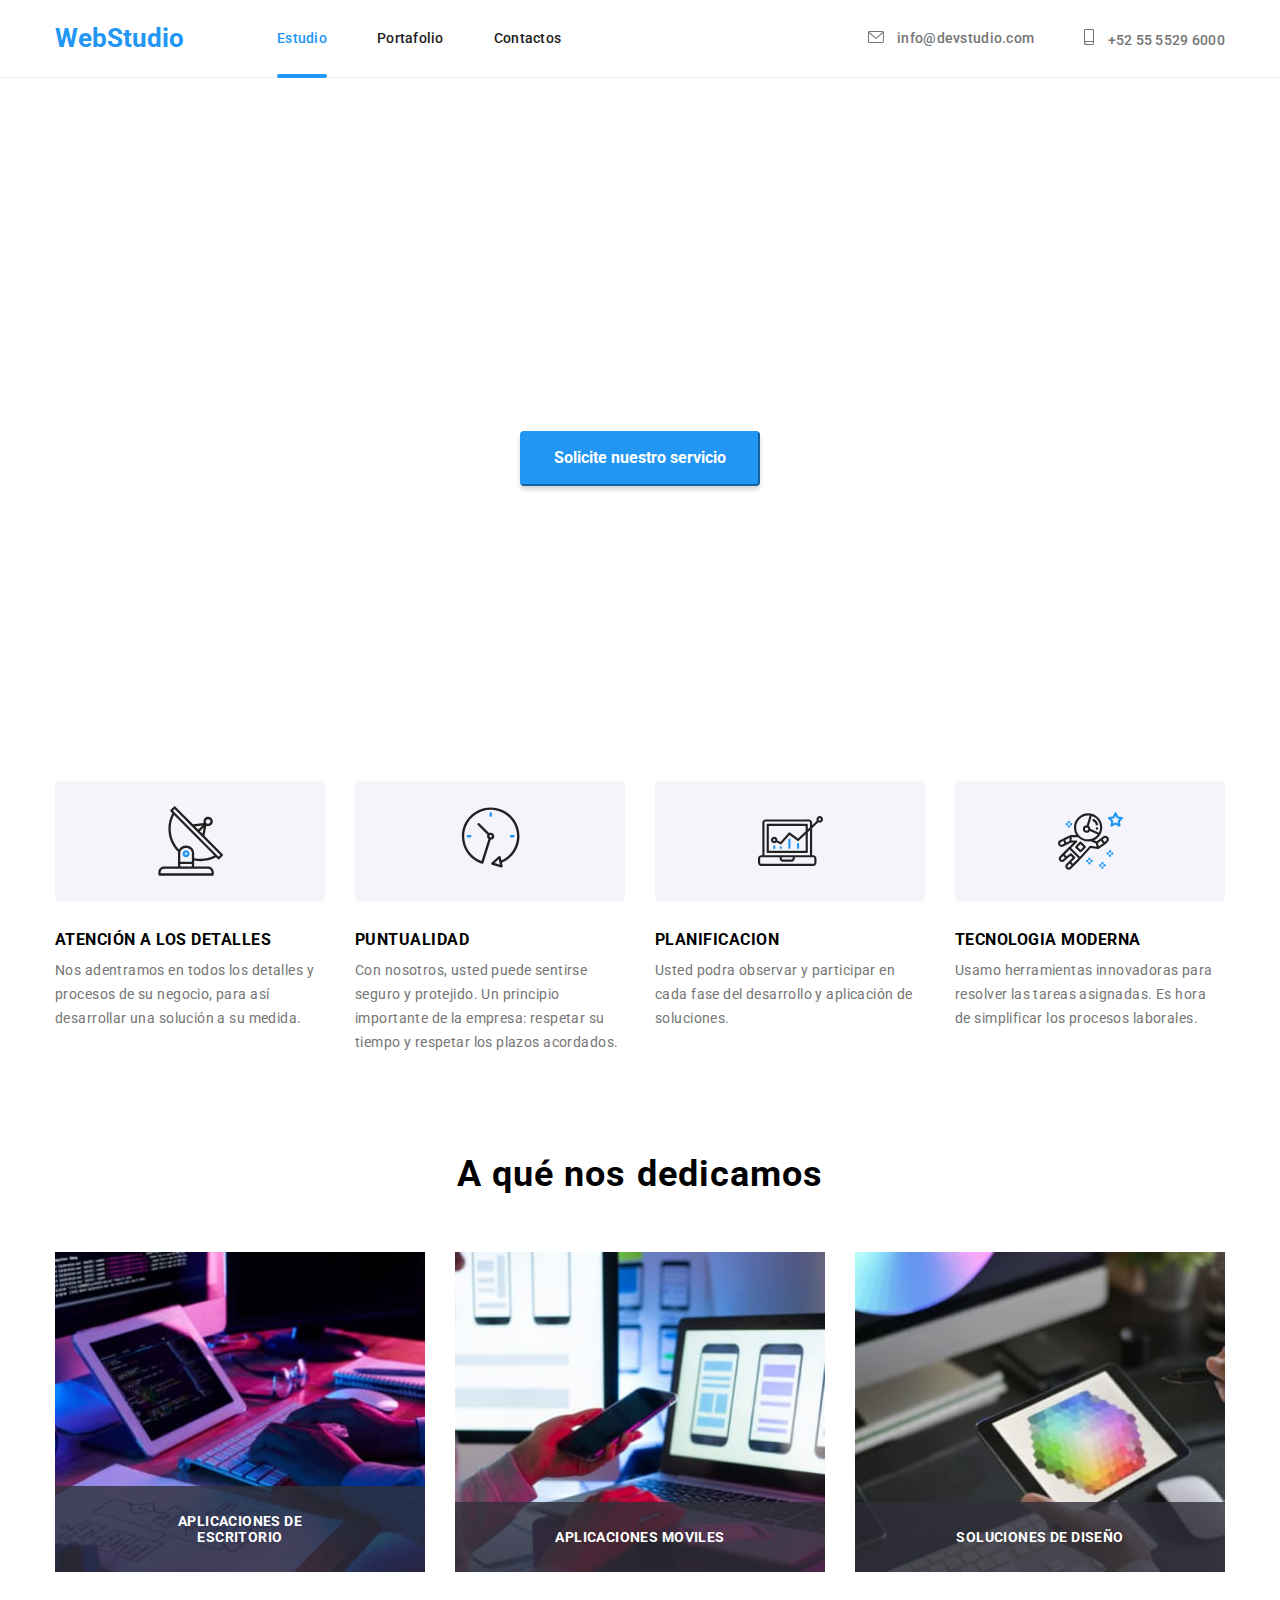
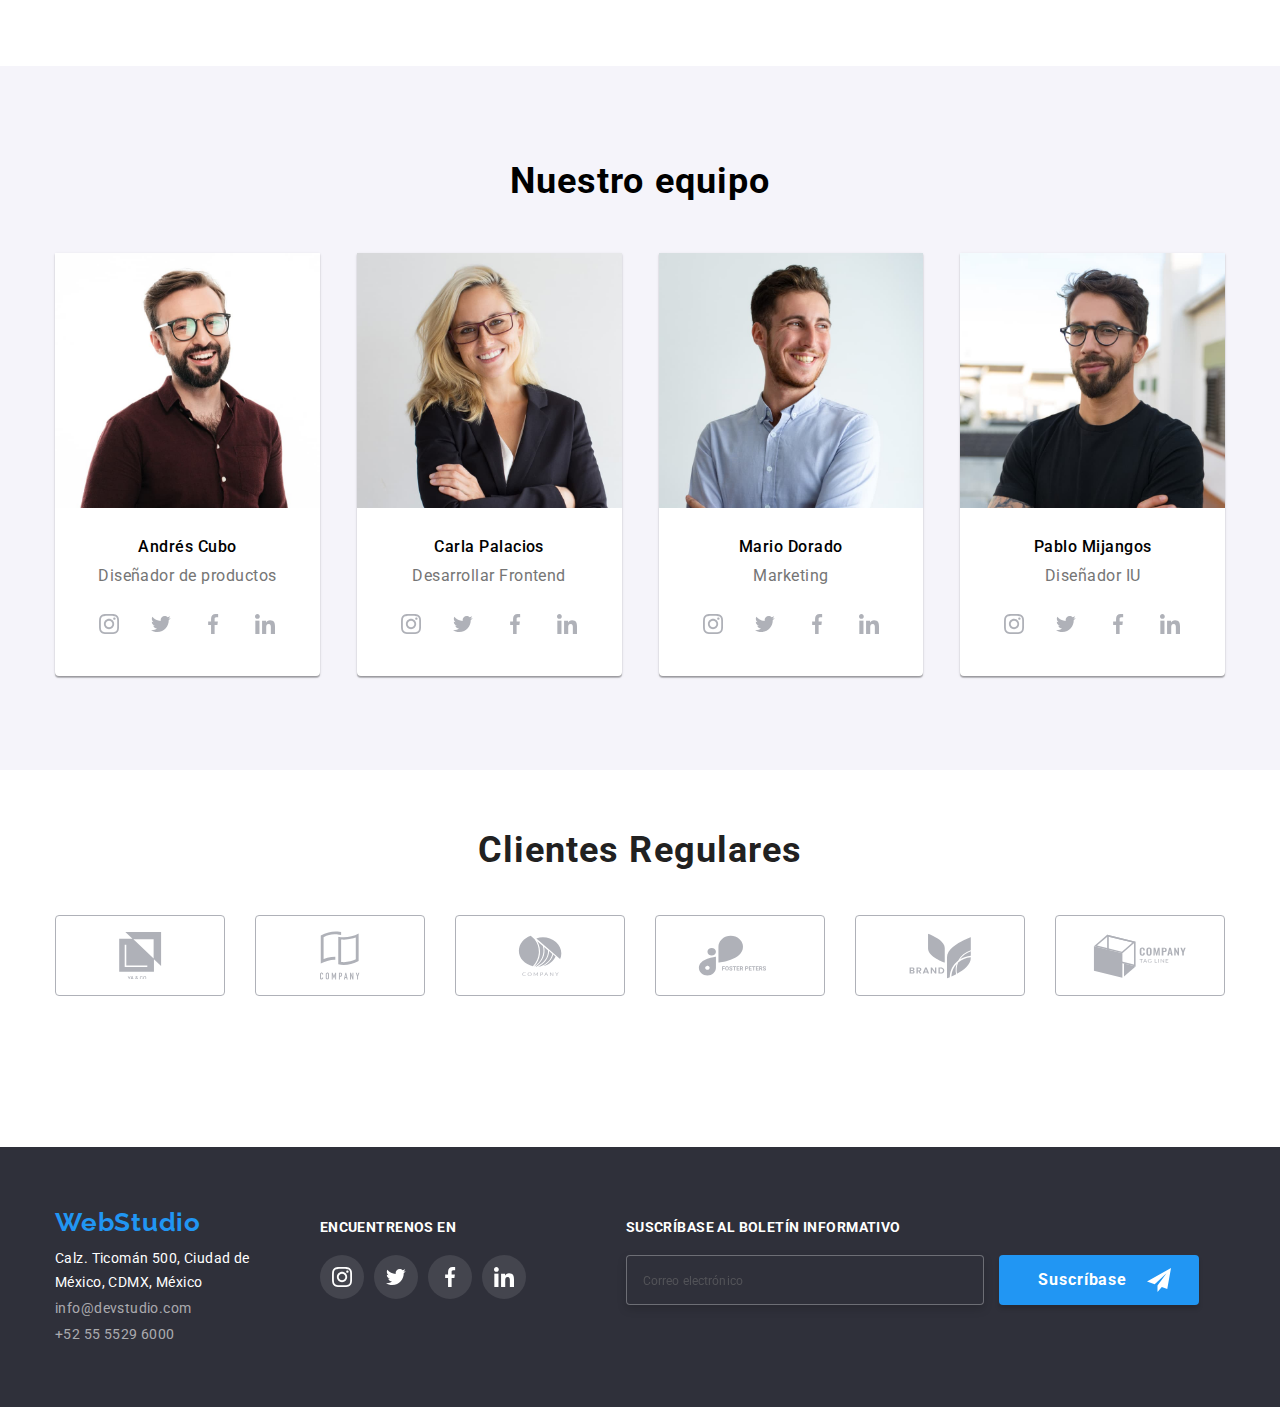
==== index.html @ 359cb908 "Responsive header" ====
<!DOCTYPE html>
<html lang="en">
  <head>
    <meta charset="UTF-8" />
    <meta http-equiv="X-UA-Compatible" content="IE=edge" />
    <meta name="viewport" content="width=device-width, initial-scale=1.0" />
    <link
      rel="stylesheet"
      href="https://cdnjs.cloudflare.com/ajax/libs/modern-normalize/1.0.0/modern-normalize.min.css"
    />
    <link rel="stylesheet" href="./css/main.min.css" />
    <link rel="preconnect" href="https://fonts.googleapis.com" />
    <link rel="preconnect" href="https://fonts.gstatic.com" crossorigin />
    <link
      href="https://fonts.googleapis.com/css2?family=Raleway:wght@700&family=Roboto:wght@400;500;700;900&display=swap"
      rel="stylesheet"
    />
    <title>Web Studio Project</title>
  </head>
  <body>
    <header class="header">
      <div class="container container__header">
        <div class="logoyburger">
          <a href="./index.html" class="header__logo link">WebStudio</a>
          <div class="burger" data-menu-open="">
            <svg class="burger-icon" width="24" height="16">
              <use href="./images/icons.svg#icon-menu"></use>
            </svg>
          </div>
        </div>

        <nav class="main-nav">
          <a href="./index.html" class="header__logo2 link">WebStudio</a>
          <ul class="list main-nav__list">
            <li class="main-nav__item">
              <a
                href="./index.html"
                class="main-nav__link main-nav__link--selected"
                >Estudio</a
              >
            </li>
            <li class="main-nav__item">
              <a href="./portafolio.html" class="main-nav__link link"
                >Portafolio</a
              >
            </li>
            <li class="main-nav__item">
              <a href="#contactos" class="main-nav__link link">Contactos</a>
            </li>
          </ul>
        </nav>

        <ul class="list main-nav__list2">
          <li class="main-nav__item2">
            <a href="mailto:info@devstudio.com" class="main-nav__mail link">
              <svg class="main-nav__icon" width="16" height="12">
                <use
                  href="./images/icons.svg#icon-sobre"
                  width="16"
                  height="12"
                ></use>
              </svg>
              info@devstudio.com
            </a>
          </li>
          <li class="list-nav2-item">
            <a href="tel:+525555296000" class="main-nav__tel link">
              <svg class="main-nav__icon" width="10px" height="16px">
                <use href="./images/icons.svg#icon-phone"></use>
              </svg>
              +52 55 5529 6000</a
            >
          </li>
        </ul>
      </div>
    </header>

    <div class="mobile-menu" data-menu="">
      <button class="mobile-menu__close" type="button" data-menu-close="">
        <svg class="mobile-menu__icon" width="19" height="19">
          <use href="./images/icons.svg#icon-closer"></use>
        </svg>
      </button>
      <div class="mobile-menu__container">
        <ul class="mobile-menu__navigation list">
          <li class="mobile-menu__item">
            <a href="" class="mobile-menu__link current">Estudio</a>
          </li>
          <li class="mobile-menu__item">
            <a href="" class="mobile-menu__link">Portafolio</a>
          </li>
          <li class="mobile-menu__item">
            <a href="" class="mobile-menu__link">Contactos</a>
          </li>
        </ul>
        <div class="mobile-menu__wrapper">
          <ul class="mobile-menu__contacts list">
            <li class="mobile-menu__item">
              <a
                href="tel:+380961111111"
                class="mobile-menu__link mobile-menu__link--tel"
                >+38 096 111 11 11</a
              >
            </li>
            <li class="mobile-menu__item">
              <a
                href="mailto:info@devstudio.com"
                class="mobile-menu__link mobile-menu__link--mail"
                >info@devstudio.com</a
              >
            </li>
          </ul>
          <ul class="mobile-menu__social list">
            <li class="mobile-menu__item--social">
              <a class="mobile-menu__link mobile-menu__link--social link"
                >Instagram</a
              >
            </li>
            <li class="mobile-menu__item--social">
              <a class="mobile-menu__link mobile-menu__link--social link"
                >Twitter</a
              >
            </li>
            <li class="mobile-menu__item--social">
              <a class="mobile-menu__link mobile-menu__link--social link"
                >Facebook</a
              >
            </li>
            <li class="mobile-menu__item--social">
              <a class="mobile-menu__link mobile-menu__link--social link"
                >LinkedIn</a
              >
            </li>
          </ul>
        </div>
      </div>
    </div>

    <main>
      <section class="banner section">
        <div class="container">
          <h1 class="banner__tittle">SOLUCIONES EFICACES PARA SU NEGOCIO</h1>
          <button type="button" class="banner__btn" data-modal-open>
            Solicite nuestro servicio
          </button>
        </div>
      </section>

      <section class="section--texts section">
        <div class="container">
          <ul class="list list-texts">
            <li class="section--texts--list--item">
              <div class="boxes-icons-1">
                <svg class="antena" width="65" height="70">
                  <use href="./images/icons.svg#icon-antena"></use>
                </svg>
              </div>
              <h3 class="section--texts--tittles">ATENCIÓN A LOS DETALLES</h3>
              <p class="section--texts--text">
                Nos adentramos en todos los detalles y procesos de su negocio,
                para así desarrollar una solución a su medida.
              </p>
            </li>

            <li class="section--texts--list--item">
              <div class="boxes-icons-1">
                <svg class="antena" width="65" height="70">
                  <use href="./images/icons.svg#icon-reloj-1"></use>
                </svg>
              </div>
              <h3 class="section--texts--tittles">PUNTUALIDAD</h3>
              <p class="section--texts--text">
                Con nosotros, usted puede sentirse seguro y protejido. Un
                principio importante de la empresa: respetar su tiempo y
                respetar los plazos acordados.
              </p>
            </li>

            <li class="section--texts--list--item">
              <div class="boxes-icons-1">
                <svg class="antena" width="65" height="70">
                  <use href="./images/icons.svg#icon-diagrama"></use>
                </svg>
              </div>
              <h3 class="section--texts--tittles">PLANIFICACION</h3>
              <p class="section--texts--text">
                Usted podra observar y participar en cada fase del desarrollo y
                aplicación de soluciones.
              </p>
            </li>

            <li class="section--texts--list--item">
              <div class="boxes-icons-1">
                <svg class="antena" width="65" height="70">
                  <use href="./images/icons.svg#icon-astronauta"></use>
                </svg>
              </div>
              <h3 class="section--texts--tittles">TECNOLOGIA MODERNA</h3>
              <p class="section--texts--text">
                Usamo herramientas innovadoras para resolver las tareas
                asignadas. Es hora de simplificar los procesos laborales.
              </p>
            </li>
          </ul>
        </div>
      </section>

      <section class="service--section section">
        <div class="container">
          <h2 class="service--section--tittle">A qué nos dedicamos</h2>
          <ul class="service-list list">
            <li class="list-service-section">
              <div class="boxes-images-1">
                <img
                  src="./images/image_1.jpg"
                  alt="apliciones-escritorio"
                  width="370px"
                  height="294px"
                />
                <h3 class="images-text">APLICACIONES DE ESCRITORIO</h3>
              </div>
            </li>

            <li class="list-service-section">
              <div class="boxes-images-2">
                <img
                  src="./images/image_2.jpg"
                  alt="aplicaciones-moviles"
                  width="370px"
                  height="294px"
                />
                <h3 class="images-text">APLICACIONES MOVILES</h3>
              </div>
            </li>

            <li class="list-service-section">
              <div class="boxes-images-3">
                <img src="./images/image_3.jpg" alt="soluciones-diseño" />
                <div class="boxes-images-text">
                  <h3 class="images-text">SOLUCIONES DE DISEÑO</h3>
                </div>
              </div>
            </li>
          </ul>
        </div>
      </section>

      <section id="contactos" class="section--team section">
        <div class="container">
          <h2 class="section--team--tittle">Nuestro equipo</h2>
          <ul class="list list-team">
            <li class="list-section-team">
              <img
                src="images/team_1.jpg"
                alt="Andres Cubo - Diseñador de productos"
                width="270"
                height="260"
              />
              <div class="information-team">
                <h3 class="section--team--name--person">Andrés Cubo</h3>
                <p class="section--team--profession">Diseñador de productos</p>
                <ul class="social-media">
                  <li class="social-media-list list">
                    <a href="" class="link ellipse">
                      <svg width="20" height="20" class="icon-ellipse">
                        <use href="./images/icons.svg#icon-instagram"></use>
                      </svg>
                    </a>
                  </li>
                  <li class="social-media-list list">
                    <a href="" class="link ellipse">
                      <svg width="20" height="20" class="icon-ellipse">
                        <use href="./images/icons.svg#icon-twitter"></use>
                      </svg>
                    </a>
                  </li>
                  <li class="social-media-list list">
                    <a href="" class="link ellipse">
                      <svg width="20" height="20" class="icon-ellipse">
                        <use href="./images/icons.svg#icon-facebook"></use>
                      </svg>
                    </a>
                  </li>
                  <li class="social-media-list list">
                    <a href="" class="link ellipse">
                      <svg width="20" height="20" class="icon-ellipse">
                        <use href="./images/icons.svg#icon-linkedin"></use>
                      </svg>
                    </a>
                  </li>
                </ul>
              </div>
            </li>

            <li class="list-section-team">
              <img
                src="images/team_2.jpg"
                alt="Carla Palacios - Desarrolladora Frontend"
                width="270"
                height="260"
              />
              <div class="information-team">
                <h3 class="section--team--name--person">Carla Palacios</h3>
                <p class="section--team--profession">Desarrollar Frontend</p>
                <ul class="social-media">
                  <li class="social-media-list list">
                    <a href="" class="link ellipse">
                      <svg width="20" height="20" class="icon-ellipse">
                        <use href="./images/icons.svg#icon-instagram"></use>
                      </svg>
                    </a>
                  </li>
                  <li class="social-media-list list">
                    <a href="" class="link ellipse">
                      <svg width="20" height="20" class="icon-ellipse">
                        <use href="./images/icons.svg#icon-twitter"></use>
                      </svg>
                    </a>
                  </li>
                  <li class="social-media-list list">
                    <a href="" class="link ellipse">
                      <svg width="20" height="20" class="icon-ellipse">
                        <use href="./images/icons.svg#icon-facebook"></use>
                      </svg>
                    </a>
                  </li>
                  <li class="social-media-list list">
                    <a href="" class="link ellipse">
                      <svg width="20" height="20" class="icon-ellipse">
                        <use href="./images/icons.svg#icon-linkedin"></use>
                      </svg>
                    </a>
                  </li>
                </ul>
              </div>
            </li>

            <li class="list-section-team">
              <img
                src="images/team_3.jpg"
                alt="Mario Dorado - Marketing"
                width="270"
                height="260"
              />
              <div class="information-team">
                <h3 class="section--team--name--person">Mario Dorado</h3>
                <p class="section--team--profession">Marketing</p>
                <ul class="social-media">
                  <li class="social-media-list list">
                    <a href="" class="link ellipse">
                      <svg width="20" height="20" class="icon-ellipse">
                        <use href="./images/icons.svg#icon-instagram"></use>
                      </svg>
                    </a>
                  </li>
                  <li class="social-media-list list">
                    <a href="" class="link ellipse">
                      <svg width="20" height="20" class="icon-ellipse">
                        <use href="./images/icons.svg#icon-twitter"></use>
                      </svg>
                    </a>
                  </li>
                  <li class="social-media-list list">
                    <a href="" class="link ellipse">
                      <svg width="20" height="20" class="icon-ellipse">
                        <use href="./images/icons.svg#icon-facebook"></use>
                      </svg>
                    </a>
                  </li>
                  <li class="social-media-list list">
                    <a href="" class="link ellipse">
                      <svg width="20" height="20" class="icon-ellipse">
                        <use href="./images/icons.svg#icon-linkedin"></use>
                      </svg>
                    </a>
                  </li>
                </ul>
              </div>
            </li>

            <li class="list-section-team">
              <img
                src="images/team_4.jpg"
                alt="Pablo Mijangos - Diseñador IU"
                width="270"
                height="260"
              />
              <div class="information-team">
                <h3 class="section--team--name--person">Pablo Mijangos</h3>
                <p class="section--team--profession">Diseñador IU</p>
                <ul class="social-media">
                  <li class="social-media-list list">
                    <a href="" class="link ellipse">
                      <svg width="20" height="20" class="icon-ellipse">
                        <use href="./images/icons.svg#icon-instagram"></use>
                      </svg>
                    </a>
                  </li>
                  <li class="social-media-list list">
                    <a href="" class="link ellipse">
                      <svg width="20" height="20" class="icon-ellipse">
                        <use href="./images/icons.svg#icon-twitter"></use>
                      </svg>
                    </a>
                  </li>
                  <li class="social-media-list list">
                    <a href="" class="link ellipse">
                      <svg width="20" height="20" class="icon-ellipse">
                        <use href="./images/icons.svg#icon-facebook"></use>
                      </svg>
                    </a>
                  </li>
                  <li class="social-media-list list">
                    <a href="" class="link ellipse">
                      <svg width="20" height="20" class="icon-ellipse">
                        <use href="./images/icons.svg#icon-linkedin"></use>
                      </svg>
                    </a>
                  </li>
                </ul>
              </div>
            </li>
          </ul>
        </div>
      </section>

      <section class="section-clientes section">
        <div class="container">
          <h2 class="section-clientes-tittle">Clientes Regulares</h2>
          <ul class="list-clientes list">
            <li class="list-clientes-item">
              <a href="" class="boxes-clients">
                <svg width="47" height="47" class="icon-clients">
                  <use href="./images/icons.svg#icon-yaco"></use>
                </svg>
              </a>
            </li>

            <li class="list-clientes-item">
              <a href="" class="boxes-clients">
                <svg width="40" height="52" class="icon-clients">
                  <use href="./images/icons.svg#icon-company"></use>
                </svg>
              </a>
            </li>

            <li class="list-clientes-item">
              <a href="" class="boxes-clients">
                <svg width="44" height="41" class="icon-clients">
                  <use href="./images/icons.svg#icon-company-2"></use>
                </svg>
              </a>
            </li>

            <li class="list-clientes-item">
              <a href="" class="boxes-clients">
                <svg width="85" height="41" class="icon-clients">
                  <use href="./images/icons.svg#icon-foster-peters"></use>
                </svg>
              </a>
            </li>

            <li class="list-clientes-item">
              <a href="" class="boxes-clients">
                <svg width="63" height="46" class="icon-clients">
                  <use href="./images/icons.svg#icon-brand"></use>
                </svg>
              </a>
            </li>

            <li class="list-clientes-item">
              <a href="" class="boxes-clients">
                <svg width="94" height="44" class="icon-clients">
                  <use href="./images/icons.svg#icon-company-3"></use>
                </svg>
              </a>
            </li>
          </ul>
        </div>
      </section>

      <footer class="footerr">
        <div class="container">
          <div class="container-footer">
            <div class="info-footerr">
              <a href="./index.html" class="logo link">WebStudio</a>
              <address>
                <ul class="list list-footer">
                  <li class="list-footer-item">
                    <a
                      class="ubicacion link"
                      href="https://www.google.com/maps/place/Ciudad+de+México,+CDMX,+México/@19.3910038,-99.2836971,11z/data=!3m1!4b1!4m5!3m4!1s0x85ce0026db097507:0x54061076265ee841!8m2!3d19.4326077!4d-99.133208"
                      target="_blank"
                      rel="noreferrer noopener"
                      >Calz. Ticomán 500, Ciudad de <br />
                      México, CDMX, México</a
                    >
                  </li>
                  <li class="list-footer-item">
                    <a href="mailto:info@devstudio.com" class="mail1 link"
                      >info@devstudio.com</a
                    >
                  </li>
                  <li class="list-footer-item">
                    <a href="tel:+525555296000" class="tel1 link"
                      >+52 55 5529 6000</a
                    >
                  </li>
                </ul>
              </address>
            </div>

            <div class="social-media-footer">
              <h3 class="title-social-media">ENCUENTRENOS EN</h3>
              <ul class="list-redes-footer list">
                <li class="redes-item">
                  <a href="" class="ellipse2">
                    <svg width="20" height="20" class="icon-ellipse2">
                      <use href="./images/icons.svg#icon-instagram"></use>
                    </svg>
                  </a>
                </li>

                <li class="redes-item">
                  <a href="" class="ellipse2">
                    <svg width="20" height="20" class="icon-ellipse2">
                      <use href="./images/icons.svg#icon-twitter"></use>
                    </svg>
                  </a>
                </li>

                <li class="redes-item">
                  <a href="" class="ellipse2">
                    <svg width="20" height="20" class="icon-ellipse2">
                      <use href="./images/icons.svg#icon-facebook"></use>
                    </svg>
                  </a>
                </li>

                <li class="redes-item">
                  <a href="" class="ellipse2">
                    <svg width="20" height="20" class="icon-ellipse2">
                      <use href="./images/icons.svg#icon-linkedin"></use>
                    </svg>
                  </a>
                </li>
              </ul>
            </div>

            <div class="formulario">
              <h3 class="tittle-formularios">
                SUSCRÍBASE al boletín informativo
              </h3>
              <form name="mail_suscribe">
                <label for="user_mail"></label>
                <input
                  class="input-subcribe"
                  type="email"
                  name="email"
                  id="mail_suscribe"
                  placeholder="Correo electrónico"
                />

                <button type="submit" class="suscribe-btn">
                  Suscríbase
                  <svg width="24px" height="24px" class="enviar-icon">
                    <use href="./images/icons.svg#icon-enviar"></use>
                  </svg>
                </button>
              </form>
            </div>
          </div>
        </div>
      </footer>
    </main>

    <section class="ventana-modal">
      <div class="backdrop is-hidden" data-modal>
        <div class="modal">
          <button class="close-x" data-modal-close>
            <svg class="close-icoon" width="11" height="11">
              <use
                width="11"
                height="11"
                href="./images/closeicon.svg#icon-equis"
              ></use>
            </svg>
          </button>
          <form>
            <p class="modal-tittle">
              Deje sus datos, nos contactaremos con usted
            </p>

            <!-- Formulario nombre -->
            <label for="input-name" class="tittle-label"> Nombre </label>
            <div class="modal-from-input-group">
              <input
                class="modal-form-input"
                type="text"
                name="name"
                id="input-name"
              />
              <svg class="modal-form-svg">
                <use href="./images/icons.svg#icon-person"></use>
              </svg>
            </div>
            <!-- Formulario Telefono -->
            <label for="input-phone" class="tittle-label"> Teléfono </label>
            <div class="modal-from-input-group">
              <input
                class="modal-form-input"
                type="phone"
                name="telefono"
                id="input-phone"
              />
              <svg class="modal-form-svg">
                <use href="./images/icons.svg#icon-phoner"></use>
              </svg>
            </div>

            <!-- Formulario Email -->
            <label for="input-mail" class="tittle-label"> Nombre </label>
            <div class="modal-from-input-group">
              <input
                class="modal-form-input"
                type="mail"
                name="correo"
                id="input-mail"
              />
              <svg class="modal-form-svg">
                <use href="./images/icons.svg#icon-mail"></use>
              </svg>
            </div>
            <!-- Formulario Text-area -->
            <label for="mensaje" class="tittle-label label-text">
              Comentarios
              <textarea
                class="text-area-modal"
                name="comentarios"
                id="mensaje"
                placeholder="Introduzca el texto"
              ></textarea>
            </label>

            <!-- Check-box-SVG -->
            <div class="container-text">
              <input type="checkbox" id="terminos" class="check-input" />
              <label for="terminos" class="checkbox-svg">
                <svg>
                  <use href="./images/icons.svg#icon-check"></use>
                </svg>
              </label>
              <span>
                Estoy de acuerdo con el boletín informativo y acepto los
                Términos y Condiciones
              </span>
            </div>
            <button type="submit" class="btn-enviar">Enviar</button>
          </form>
        </div>
      </div>
    </section>
    <script src="./js/menu-mobile.js"></script>
    <script src="./js/modal.js"></script>
  </body>
</html>
---- css/main.min.css ----
:root{--blue-color: #2196f3;--background-color-index: #2f303a;--color--212121--: #212121;--color--gray--757575: #757575;--white--color: #ffffff;--second--white: #eeeeee;--color-degrade--grba: rgba(255, 255, 255, 0.6);--background--buttons: #f5f4fa;--color--header--border: #ececec;--color--icons: #afb1b8;--color-icons-foter: rgba(255, 255, 255, 0.1);--background-color-cards: rgba(33, 150, 243, 0.9);--ventana--modeal: rgba(0, 0, 0, 0.2);--background-div-text-images: rgba(47, 48, 58, 0.8);--border-form-modal: rgba(33, 33, 33, 0.2);--black-color: rgb(0, 0, 0);--text--new: rgba(33, 33, 33, 1)}@media screen and (max-width: 767px){.logoyburger{display:-webkit-box;display:-ms-flexbox;display:flex;-webkit-box-align:center;-ms-flex-align:center;align-items:center;-webkit-box-pack:justify;-ms-flex-pack:justify;justify-content:space-between;width:100%}.burger{display:-webkit-box;display:-ms-flexbox;display:flex;-webkit-box-align:center;-ms-flex-align:center;align-items:center;-webkit-box-pack:center;-ms-flex-pack:center;justify-content:center;width:40px;height:40px;fill:var(--black-color)}}@media screen and (min-width: 768px){.logoyburger{display:none}.header__logo2{display:block;font-weight:700;font-size:24px;line-height:1.17;color:var(--blue-color);margin-right:88px}}@media screen and (min-width: 1200px){.header__logo2{margin-right:93px;font-size:26px}}*,*::before,*::after{-webkit-box-sizing:border-box;box-sizing:border-box}body{font-family:"Roboto",sans-serif;font-style:normal;font-weight:400;font-size:14px;color:var(--color-212121--);margin:0;padding:0}img{display:block;max-width:100%;height:auto}h1,h2,h3,h4,h5,h6,p{margin:0}.list{list-style:none;padding-left:0;margin:0}.link{text-decoration:none}.section{padding-top:94px;padding-bottom:94px}a{text-decoration:none}.container{padding:0 15px;margin:0 auto}@media screen and (max-width: 767px){.container{max-width:480px}}@media screen and (min-width: 768px){.container{max-width:768px}}@media screen and (min-width: 1200px){.container{max-width:1200px}}.header{border-bottom:1px solid var(--color--header--border)}.container__header{display:-webkit-box;display:-ms-flexbox;display:flex;-webkit-box-align:center;-ms-flex-align:center;align-items:center}@media screen and (max-width: 767px){.container__header{padding-top:5px;padding-bottom:4px;padding-right:27px}}@media screen and (min-width: 768px){.container__header{padding-top:18px;padding-bottom:17px}}@media screen and (min-width: 1200px){.container__header{padding-top:23px;padding-bottom:23px}}.header__logo{font-family:"Raleway";font-style:Bold;font-size:24px;font-weight:700;line-height:100%;letter-spacing:.03em;color:var(--blue-color)}.main-nav{display:block}@media screen and (max-width: 767px){.main-nav{display:none}}@media screen and (min-width: 768px){.main-nav{display:-webkit-box;display:-ms-flexbox;display:flex;-webkit-box-align:center;-ms-flex-align:center;align-items:center}}@media screen and (min-width: 768px){.main-nav__list{display:-webkit-box;display:-ms-flexbox;display:flex;-webkit-box-align:center;-ms-flex-align:center;align-items:center}.main-nav__item:not(:last-child){margin-right:50px}.main-nav__link{display:block;padding:8px 0 7px;font-weight:500;line-height:1.14;letter-spacing:.02em;-webkit-transition:color 250ms cubic-bezier(0.4, 0, 0.2, 1);transition:color 250ms cubic-bezier(0.4, 0, 0.2, 1);color:var(--text--new)}.main-nav__link:hover,.main-nav__link:focus{color:var(--blue-color)}.main-nav__link:active{color:var(--blue-color)}.main-nav__link--selected{position:relative;color:var(--blue-color)}.main-nav__link--selected::after{content:"";position:absolute;left:0;display:block;margin-top:27px;width:100%;height:4px;border-radius:2px;background-color:var(--blue-color)}}.main-nav__list2{display:block}@media screen and (max-width: 767px){.main-nav__list2{display:none}}@media screen and (min-width: 768px){.main-nav__list2{display:-webkit-box;display:-ms-flexbox;display:flex;-webkit-box-orient:vertical;-webkit-box-direction:normal;-ms-flex-direction:column;flex-direction:column;margin-left:auto}.main-nav__item2:not(:last-child){margin-bottom:10px}.main-nav__mail{font-weight:500;font-size:12px;line-height:1.14;letter-spacing:.02em;color:var(--color--gray--757575);-webkit-transition:color 250ms cubic-bezier(0.4, 0, 0.2, 1);transition:color 250ms cubic-bezier(0.4, 0, 0.2, 1)}.main-nav__mail:hover,.main-nav__mail:focus{color:var(--blue-color)}.main-nav__mail:hover .main-nav__icon,.main-nav__mail:focus .main-nav__icon{fill:var(--blue-color)}.main-nav__icon{fill:var(--color--gray--757575);margin-right:10px;-webkit-transition:fill 250ms cubic-bezier(0.4, 0, 0.2, 1);transition:fill 250ms cubic-bezier(0.4, 0, 0.2, 1)}.main-nav__tel{font-weight:500;font-size:12px;line-height:1.14;letter-spacing:.02em;color:var(--color--gray--757575);-webkit-transition:color 250ms cubic-bezier(0.4, 0, 0.2, 1);transition:color 250ms cubic-bezier(0.4, 0, 0.2, 1)}.main-nav__tel:hover,.main-nav__tel:focus{color:var(--blue-color)}.main-nav__tel:hover .main-nav__icon,.main-nav__tel:focus .main-nav__icon{fill:var(--blue-color)}}@media screen and (min-width: 1200px){.main-nav__list2{-webkit-box-orient:horizontal;-webkit-box-direction:normal;-ms-flex-direction:row;flex-direction:row;-webkit-box-align:center;-ms-flex-align:center;align-items:center;margin-left:auto}.main-nav__item2:not(:last-child){margin-bottom:0px;margin-right:50px}.main-nav__mail{font-size:14px}.main-nav__tel{font-size:14px}}.section{padding-top:94px;padding-bottom:94px}.banner{background-image:url(/../goit-markup-hw-04/images/banner.jpg);background-repeat:no-repeat;background-size:cover;-webkit-box-align:center;-ms-flex-align:center;align-items:center;text-align:center;padding-top:200px;padding-bottom:200px}.banner__tittle{width:696px;margin:auto;margin-bottom:30px;font-weight:900;font-size:44px;line-height:1.4;text-align:center;letter-spacing:.06em;color:var(--white--color)}.banner__btn{text-align:center;padding:10px 32px;font-weight:700;font-size:16px;line-height:1.9;background:var(--blue-color);-webkit-box-shadow:0px 4px 4px rgba(0,0,0,.15);box-shadow:0px 4px 4px rgba(0,0,0,.15);border-radius:4px;border-color:var(--blue-color);color:var(--white--color);cursor:pointer}.backdrop{position:fixed;top:0;left:0;width:100%;height:100%;opacity:1;visibility:visible;pointer-events:visible;background-color:var(--ventana--modeal);-webkit-transition:opacity 250ms cubic-bezier(0.4, 0, 0.2, 1);transition:opacity 250ms cubic-bezier(0.4, 0, 0.2, 1)}.modal{padding:40px;position:absolute;top:50%;left:50%;width:528px;height:581px;background-color:var(--white--color);-webkit-box-shadow:0px 1px 3px rgba(0,0,0,.12),0px 1px 1px rgba(0,0,0,.14),0px 2px 1px rgba(0,0,0,.2);box-shadow:0px 1px 3px rgba(0,0,0,.12),0px 1px 1px rgba(0,0,0,.14),0px 2px 1px rgba(0,0,0,.2);border-radius:4px;-webkit-transform:translate(-50%, -50%);transform:translate(-50%, -50%);-webkit-transition:-webkit-transform 250ms cubic-bezier(0.4, 0, 0.2, 1);transition:-webkit-transform 250ms cubic-bezier(0.4, 0, 0.2, 1);transition:transform 250ms cubic-bezier(0.4, 0, 0.2, 1);transition:transform 250ms cubic-bezier(0.4, 0, 0.2, 1), -webkit-transform 250ms cubic-bezier(0.4, 0, 0.2, 1)}.close-x{position:absolute;text-align:center;left:490px;top:8px;width:30px;height:30px;background:var(--white--color);border:1px solid rgba(0,0,0,.1);border-radius:50%;cursor:pointer}.close-x:hover .close-icoon,.close-x:focus .close.icon{fill:var(--blue-color)}.close-icoon{position:absolute;top:9px;right:8px}.is-hidden{visibility:hidden;opacity:0;pointer-events:none}.modal-tittle{font-family:"Roboto";font-style:normal;font-weight:700;font-size:20px;line-height:23px;text-align:center;letter-spacing:.03em;color:var(--color--212121--);margin-bottom:12px}.tittle-label{margin-top:10px;font-family:"Roboto";font-style:normal;font-weight:400;font-size:12px;line-height:14px;letter-spacing:.01em;color:var(--color--gray--757575)}.modal-from-input-group{position:relative;margin-top:4px;margin-bottom:10px}.modal-form-input{display:block;outline:none;border:1px solid var(--border-form-modal);border-radius:4px;height:40px;width:100%;padding-left:42px}.modal-form-input:hover,.modal-form-input:focus{border:1px solid var(--blue-color)}.modal-form-input:hover+.modal-form-svg,.modal-form-input:focus+.modal-form-svg{fill:var(--blue-color)}.modal-form-svg{width:12px;height:12px;position:absolute;top:14px;left:15px;fill:var(--color--212121--);pointer-events:none}.label-text{display:-webkit-box;display:-ms-flexbox;display:flex;-webkit-box-orient:vertical;-webkit-box-direction:normal;-ms-flex-direction:column;flex-direction:column}.text-area-modal{border:1px solid rgba(33,33,33,.2);border-radius:4px;padding:12px 16px;margin-top:4px;resize:none;outline:none;height:120px}::-webkit-input-placeholder{font-family:"Roboto";font-style:normal;font-weight:400;font-size:12px;line-height:14px;letter-spacing:.01em;color:rgba(117,117,117,.5)}::-moz-placeholder{font-family:"Roboto";font-style:normal;font-weight:400;font-size:12px;line-height:14px;letter-spacing:.01em;color:rgba(117,117,117,.5)}:-ms-input-placeholder{font-family:"Roboto";font-style:normal;font-weight:400;font-size:12px;line-height:14px;letter-spacing:.01em;color:rgba(117,117,117,.5)}::-ms-input-placeholder{font-family:"Roboto";font-style:normal;font-weight:400;font-size:12px;line-height:14px;letter-spacing:.01em;color:rgba(117,117,117,.5)}::placeholder{font-family:"Roboto";font-style:normal;font-weight:400;font-size:12px;line-height:14px;letter-spacing:.01em;color:rgba(117,117,117,.5)}.container-text{font-family:"Roboto";font-style:normal;font-weight:400;font-size:14px;line-height:24px;letter-spacing:.03em;color:var(--color--gray--757575);display:-webkit-box;display:-ms-flexbox;display:flex;-webkit-box-align:center;-ms-flex-align:center;align-items:center}.check-input{position:absolute !important;clip:rect(1px 1px 1px 1px);padding:0 !important;border:0 !important;height:1px !important;width:1px !important;overflow:hidden}.check-input:checked+.checkbox-svg{background-color:var(--blue-color);border-color:var(--blue-color)}.check-input:checked+.checkbox-svg svg path{stroke-dasharray:500;stroke-dashoffset:500;stroke:var(--white--color);stroke-width:3;-webkit-animation:check 4s forwards;animation:check 4s forwards}.check-input:checked+.checkbox-svg::before{-webkit-animation:rippple .3s;animation:rippple .3s}.container-text span{font-family:"Roboto";font-style:normal;font-weight:400;font-size:14px;line-height:24px;margin-left:10px;margin-top:20px;letter-spacing:.03em;color:var(--color--gray--757575t)}.checkbox-svg{position:relative;width:20px;height:15px;border:2px solid var(--color--212121--);border-radius:10%;margin-left:12px;cursor:pointer}.checkbox-svg::before{content:"";position:absolute;top:0px;-webkit-transform:scale(0);transform:scale(0);display:block;width:10px;height:10px;z-index:-1}.checkbox-svg svg{position:absolute;top:2px;left:1px;width:12px;height:9px}@-webkit-keyframes check{to{stroke-dashoffset:0}}@keyframes check{to{stroke-dashoffset:0}}.btn-enviar{padding:10px 75px;background-color:var(--blue-color);-webkit-box-shadow:0px 4px 4px rgba(0,0,0,.15);box-shadow:0px 4px 4px rgba(0,0,0,.15);border-radius:4px;font-family:"Roboto";font-style:normal;font-weight:700;font-size:16px;line-height:30px;color:var(--white--color);border:none;letter-spacing:.06em;display:-webkit-box;display:-ms-flexbox;display:flex;margin-left:auto;margin-right:auto;margin-top:10px;cursor:pointer}.boxes-icons-1{text-align:center;width:270px;height:120px;background-color:var(--background--buttons);padding:25px 102.34px;border-radius:4px;margin-bottom:30px}.section--texts--tittles{font-weight:700;line-height:1.14;letter-spacing:.03em;margin-bottom:10px}.section--texts--text{line-height:1.7;letter-spacing:.03em;color:var(--color--gray--757575)}.section--texts--list--item{-ms-flex-preferred-size:calc((100% - 90px)/4);flex-basis:calc((100% - 90px)/4)}.section--texts--list--item:last-child{margin-right:0}.list-texts{padding-top:1px;display:-webkit-box;display:-ms-flexbox;display:flex;-ms-flex-wrap:wrap;flex-wrap:wrap;gap:30px}.service--section{padding-top:5px}.service--section--tittle{margin-bottom:55.05px;font-weight:700;font-size:36px;line-height:1.2;text-align:center;letter-spacing:.03em}.service-list{display:-webkit-box;display:-ms-flexbox;display:flex;-ms-flex-wrap:wrap;flex-wrap:wrap;gap:30px}.list-service-section{-ms-flex-preferred-size:calc((100% - 60px)/3);flex-basis:calc((100% - 60px)/3)}.boxes-images-1{position:relative}.boxes-images-2{position:relative}.boxes-images-3{position:relative}.images-text{display:-webkit-box;display:-ms-flexbox;display:flex;-webkit-box-pack:center;-ms-flex-pack:center;justify-content:center;-webkit-box-align:center;-ms-flex-align:center;align-items:center;position:absolute;width:100%;font-family:"Roboto";font-style:normal;font-weight:700;font-size:14px;line-height:16px;text-align:center;letter-spacing:.03em;text-transform:uppercase;bottom:0;left:0;color:var(--white--color);background-color:var(--background-div-text-images);padding:27px 79px}.section--team{text-align:center;background-color:var(--background--buttons)}.list-team{display:-webkit-box;display:-ms-flexbox;display:flex;-webkit-box-align:center;-ms-flex-align:center;align-items:center;-ms-flex-wrap:wrap;flex-wrap:wrap;gap:37px}.list-section-team{-ms-flex-preferred-size:calc((100% - 111px)/4);flex-basis:calc((100% - 111px)/4)}.section--team--tittle{font-weight:700;font-size:36px;line-height:1.2;text-align:center;letter-spacing:.03em;margin-bottom:50px}.information-team{padding:30px 32px}.section--team--profession{margin-bottom:16px}.social-media{display:-webkit-box;display:-ms-flexbox;display:flex;-webkit-box-align:center;-ms-flex-align:center;align-items:center;-ms-flex-wrap:wrap;flex-wrap:wrap;gap:8px;padding:0}.social-media-list{-ms-flex-preferred-size:calc((100% - 30px)/4);flex-basis:calc((100% - 30px)/4)}.ellipse{display:-webkit-box;display:-ms-flexbox;display:flex;-webkit-box-align:center;-ms-flex-align:center;align-items:center;-webkit-box-pack:center;-ms-flex-pack:center;justify-content:center;border-radius:50%;width:44px;height:44px;background-color:var(--white--color);-webkit-transition:background-color 250ms cubic-bezier(0.4, 0, 0.2, 1);transition:background-color 250ms cubic-bezier(0.4, 0, 0.2, 1)}.ellipse:hover,.ellipse:focus{background-color:var(--blue-color)}.ellipse:hover .icon-ellipse,.ellipse:focus .icon-ellipse{fill:var(--white--color)}.icon-ellipse{fill:var(--color--icons)}.section--team--name--person{font-weight:500;font-size:16px;line-height:1.18;text-align:center;letter-spacing:.03em;margin-bottom:10px}.section--team--profession{font-size:16px;line-height:1.18;text-align:center;letter-spacing:.03em;color:var(--color--gray--757575)}.list-section-team{background-color:var(--white--color);border-radius:0px 0px 4px 4px;-webkit-box-shadow:0px 1px 3px rgba(0,0,0,.12),0px 1px 1px rgba(0,0,0,.14),0px 2px 1px rgba(0,0,0,.2);box-shadow:0px 1px 3px rgba(0,0,0,.12),0px 1px 1px rgba(0,0,0,.14),0px 2px 1px rgba(0,0,0,.2)}.list-section-team:last-child{margin-right:0}.section-clientes{padding-top:59px}.section-clientes-tittle{font-family:"Roboto";font-style:normal;font-weight:700;font-size:36px;line-height:42px;text-align:center;letter-spacing:.03em;color:var(--color--212121--);margin-bottom:44.02px}.list-clientes{display:-webkit-box;display:-ms-flexbox;display:flex;-webkit-box-align:center;-ms-flex-align:center;align-items:center;-ms-flex-wrap:wrap;flex-wrap:wrap;gap:30px;padding:0;margin-bottom:57px}.list-clientes-item{-ms-flex-preferred-size:calc((100% - 150px)/6);flex-basis:calc((100% - 150px)/6)}.boxes-clients{display:-webkit-box;display:-ms-flexbox;display:flex;-webkit-box-align:center;-ms-flex-align:center;align-items:center;-webkit-box-pack:center;-ms-flex-pack:center;justify-content:center;width:170px;height:81px;border:1px solid var(--color--icons);border-radius:4px;cursor:pointer;-webkit-transition:border 250ms cubic-bezier(0.4, 0, 0.2, 1);transition:border 250ms cubic-bezier(0.4, 0, 0.2, 1);-webkit-transition:color 250ms cubic-bezier(0.4, 0, 0.2, 1);transition:color 250ms cubic-bezier(0.4, 0, 0.2, 1)}.boxes-clients:hover,.boxes-clients:focus{border:1px solid var(--blue-color)}.boxes-clients:hover .icon-clients,.boxes-clients:focus .icon-clients{fill:var(--blue-color)}.icon-clients{fill:var(--color--icons);-webkit-transition:fill 250ms cubic-bezier(0.4, 0, 0.2, 1);transition:fill 250ms cubic-bezier(0.4, 0, 0.2, 1)}.section--buttons{padding-top:106px;padding-bottom:50px}.list-buttons{display:-webkit-box;display:-ms-flexbox;display:flex;-webkit-box-align:center;-ms-flex-align:center;align-items:center;-webkit-box-pack:center;-ms-flex-pack:center;justify-content:center;margin-bottom:50px}.section--buttons--item{margin-right:8px}.section--buttons--item:last-child{margin-right:0}.section--buttons--generally{border:none;background-color:var(--background--buttons);border-radius:4px;font-family:inherit;font-weight:500;font-size:16px;line-height:1.62;letter-spacing:.03em;-webkit-transition:background-color 250ms cubic-bezier(0.4, 0, 0.2, 1);transition:background-color 250ms cubic-bezier(0.4, 0, 0.2, 1);-webkit-transition:color 250ms cubic-bezier(0.4, 0, 0.2, 1);transition:color 250ms cubic-bezier(0.4, 0, 0.2, 1);-webkit-transition:-webkit-box-shadow 250ms cubic-bezier(0.4, 0, 0.2, 1);transition:-webkit-box-shadow 250ms cubic-bezier(0.4, 0, 0.2, 1);transition:box-shadow 250ms cubic-bezier(0.4, 0, 0.2, 1);transition:box-shadow 250ms cubic-bezier(0.4, 0, 0.2, 1), -webkit-box-shadow 250ms cubic-bezier(0.4, 0, 0.2, 1)}.section--buttons--generally:hover,.section--buttons--generally:focus,.section--buttons--generally:active{background-color:var(--blue-color);-webkit-box-shadow:0px 3px 1px rgba(0,0,0,.1),0px 1px 2px rgba(0,0,0,.08),0px 2px 2px rgba(0,0,0,.12);box-shadow:0px 3px 1px rgba(0,0,0,.1),0px 1px 2px rgba(0,0,0,.08),0px 2px 2px rgba(0,0,0,.12);border-radius:4px;cursor:pointer;color:var(--white--color)}.btn-todo{padding:6px 18px}.btn-sitios{padding:6px 24px}.btn-diseño{padding:6px 26px}.section--buttons--selected{background-color:var(--blue-color);color:var(--white--color);border-radius:4px}.list-briefcase{display:-webkit-box;display:-ms-flexbox;display:flex;-ms-flex-wrap:wrap;flex-wrap:wrap;gap:30px;margin-bottom:82px}.information-briefcase{padding:20px 24px}.section--briefcase--tittle{font-weight:700;font-size:18px;margin-bottom:4px;line-height:2;letter-spacing:.06em;color:var(--color--212121--)}.section--briefcase--tittle--description{font-size:16px;line-height:1.87;letter-spacing:.03em;color:var(--color--gray--757575);margin:0}.section--briefcase--list--item{-ms-flex-preferred-size:calc((100% - 60px)/3);flex-basis:calc((100% - 60px)/3);background-color:var(--white--color);border:1px solid var(--color--header--border)}.section--briefcase--list--item:hover{background:var(--white--color);border:1px solid var(--second--white);-webkit-box-shadow:0px 1px 1px rgba(0,0,0,.12),0px 4px 4px rgba(0,0,0,.06),1px 4px 6px rgba(0,0,0,.16);box-shadow:0px 1px 1px rgba(0,0,0,.12),0px 4px 4px rgba(0,0,0,.06),1px 4px 6px rgba(0,0,0,.16);cursor:pointer}.text-overlay{position:absolute;top:0;left:0;overflow:auto;-webkit-transform:translateY(100%);transform:translateY(100%);-webkit-transition:-webkit-transform 250ms cubic-bezier(0.4, 0, 0.2, 1);transition:-webkit-transform 250ms cubic-bezier(0.4, 0, 0.2, 1);transition:transform 250ms cubic-bezier(0.4, 0, 0.2, 1);transition:transform 250ms cubic-bezier(0.4, 0, 0.2, 1), -webkit-transform 250ms cubic-bezier(0.4, 0, 0.2, 1);font-family:"Roboto";font-style:normal;font-weight:400;font-size:18px;line-height:28px;letter-spacing:.03em;color:var(--white--color);padding:63px 24px;background-color:var(--background-color-cards)}.overlay{position:relative;overflow:hidden}.enlace-briefcase:hover .text-overlay,.enlace-briefcase:focus .text-overlay{-webkit-transform:translateY(0);transform:translateY(0)}.briefcase-proyects-text p{font-family:"Roboto";font-style:normal;font-weight:400;font-size:18px;line-height:28px;letter-spacing:.03em;color:var(--white--color)}.list-footer{display:block;margin-top:9px}.footerr{background-color:var(--background-color-index);padding-top:60px;padding-bottom:60px}.container-footer{display:-webkit-box;display:-ms-flexbox;display:flex}.logo{font-family:"Raleway";font-weight:700;font-size:26px;line-height:1.2;letter-spacing:.03em;color:var(--blue-color)}.list-footer-item{margin-bottom:2px}.list-footer-item:last-child{margin-bottom:0}.ubicacion{width:231px;font-style:normal;line-height:1.71;letter-spacing:.03em;color:var(--white--color)}.mail1{font-style:normal;line-height:1.71;letter-spacing:.03em;color:var(--color-degrade--grba);-webkit-transition:color 250ms cubic-bezier(0.4, 0, 0.2, 1);transition:color 250ms cubic-bezier(0.4, 0, 0.2, 1)}.mail1:hover,.mail1:focus,.mail1:active{color:var(--blue-color)}.tel1{font-style:normal;line-height:1.71;letter-spacing:.03em;color:var(--color-degrade--grba);-webkit-transition:color 250ms cubic-bezier(0.4, 0, 0.2, 1);transition:color 250ms cubic-bezier(0.4, 0, 0.2, 1)}.tel1:hover,.tel1:focus,.tel1:active{color:var(--blue-color)}.social-media-footer{padding-top:12px;margin-left:70px}.list-redes-footer{width:286px;display:-webkit-box;display:-ms-flexbox;display:flex;-ms-flex-wrap:wrap;flex-wrap:wrap;gap:10px}.title-social-media{font-family:"Roboto";font-style:normal;font-weight:700;font-size:14px;line-height:16px;letter-spacing:.03em;text-transform:uppercase;color:var(--white--color);margin-bottom:20px}.ellipse2{display:-webkit-box;display:-ms-flexbox;display:flex;-webkit-box-align:center;-ms-flex-align:center;align-items:center;-webkit-box-pack:center;-ms-flex-pack:center;justify-content:center;border-radius:50%;width:44px;height:44px;background-color:var(--color-icons-foter);-webkit-transition:background-color 250ms cubic-bezier(0.4, 0, 0.2, 1);transition:background-color 250ms cubic-bezier(0.4, 0, 0.2, 1)}.ellipse2:hover,.ellipse2:focus{background-color:var(--blue-color)}.icon-ellipse2{fill:var(--white--color)}.formulario{padding-top:12px;margin-left:20px}.tittle-formularios{font-family:"Roboto";font-style:normal;font-weight:700;font-size:14px;line-height:16px;letter-spacing:.03em;text-transform:uppercase;color:var(--white--color)}.input-subcribe{width:358px;height:50px;padding:0px;padding-left:16px;border:1px solid rgba(255,255,255,.3);-webkit-filter:drop-shadow(0px 4px 4px rgba(0, 0, 0, 0.15));filter:drop-shadow(0px 4px 4px rgba(0, 0, 0, 0.15));border-radius:4px;background-color:var(--background-color-index);margin-top:20px;color:var(--white--color)}.btn-subcribe-relative{display:-webkit-box;display:-ms-flexbox;display:flex}.suscribe-btn{background-color:var(--blue-color);border:none;height:50px;margin-left:12px;padding:10px 72px 10px 39px;font-family:"Roboto";font-style:normal;font-weight:700;font-size:16px;line-height:30px;-webkit-box-shadow:0px 4px 4px rgba(0,0,0,.15);box-shadow:0px 4px 4px rgba(0,0,0,.15);border-radius:4px;color:var(--white--color);letter-spacing:.06em;text-align:center;position:relative;cursor:pointer}.enviar-icon{margin-left:20px;position:absolute;top:13px}.mobile-menu{position:fixed;z-index:100;top:0;left:0;overflow-y:auto;-webkit-transform:scale(0.5);transform:scale(0.5);width:100vw;height:100vh;padding:48px 40px;opacity:0;visibility:hidden;pointer-events:none;background-color:var(--white--color)}.mobile-menu.is-open{opacity:1;visibility:visible;pointer-events:auto;-webkit-transform:translateX(0);transform:translateX(0)}.mobile-menu__close{position:absolute;top:21px;right:25px;display:-webkit-box;display:-ms-flexbox;display:flex;-webkit-box-pack:center;-ms-flex-pack:center;justify-content:center;-webkit-box-align:center;-ms-flex-align:center;align-items:center;width:30px;height:30px;border:none;cursor:pointer;background-color:rgba(0,0,0,0);fill:var(--black-color)}.mobile-menu__close:hover,.mobile-menu__close:focus{fill:var(--blue-color)}.mobile-menu__container{height:100%;display:-webkit-box;display:-ms-flexbox;display:flex;-webkit-box-orient:vertical;-webkit-box-direction:normal;-ms-flex-direction:column;flex-direction:column;-webkit-box-pack:justify;-ms-flex-pack:justify;justify-content:space-between}.mobile-menu__item:not(:last-child){margin-bottom:32px}.mobile-menu__link{font-weight:500;font-size:40px;letter-spacing:.02em;line-height:1.18;color:var(--black-color)}.current{color:var(--blue-color)}.mobile-menu__contacts{margin-bottom:64px}.mobile-menu__link--tel{font-size:34px;line-height:1.18;color:var(--blue-color)}.mobile-menu__link--mail{font-size:24px;line-height:1.17}.mobile-menu__social{display:-webkit-box;display:-ms-flexbox;display:flex;-webkit-box-pack:center;-ms-flex-pack:center;justify-content:center}.mobile-menu__item--social{margin-bottom:0;padding-left:10px;padding-right:10px}.mobile-menu__item--social:not(:last-child){border-right:1px solid rgba(33,33,33,.2)}.mobile-menu__link{font-weight:500;font-size:40px;letter-spacing:.02em}.mobile-menu__link--social{font-size:18px;line-height:1.22;color:var(--blue-color)}/*# sourceMappingURL=main.min.css.map */
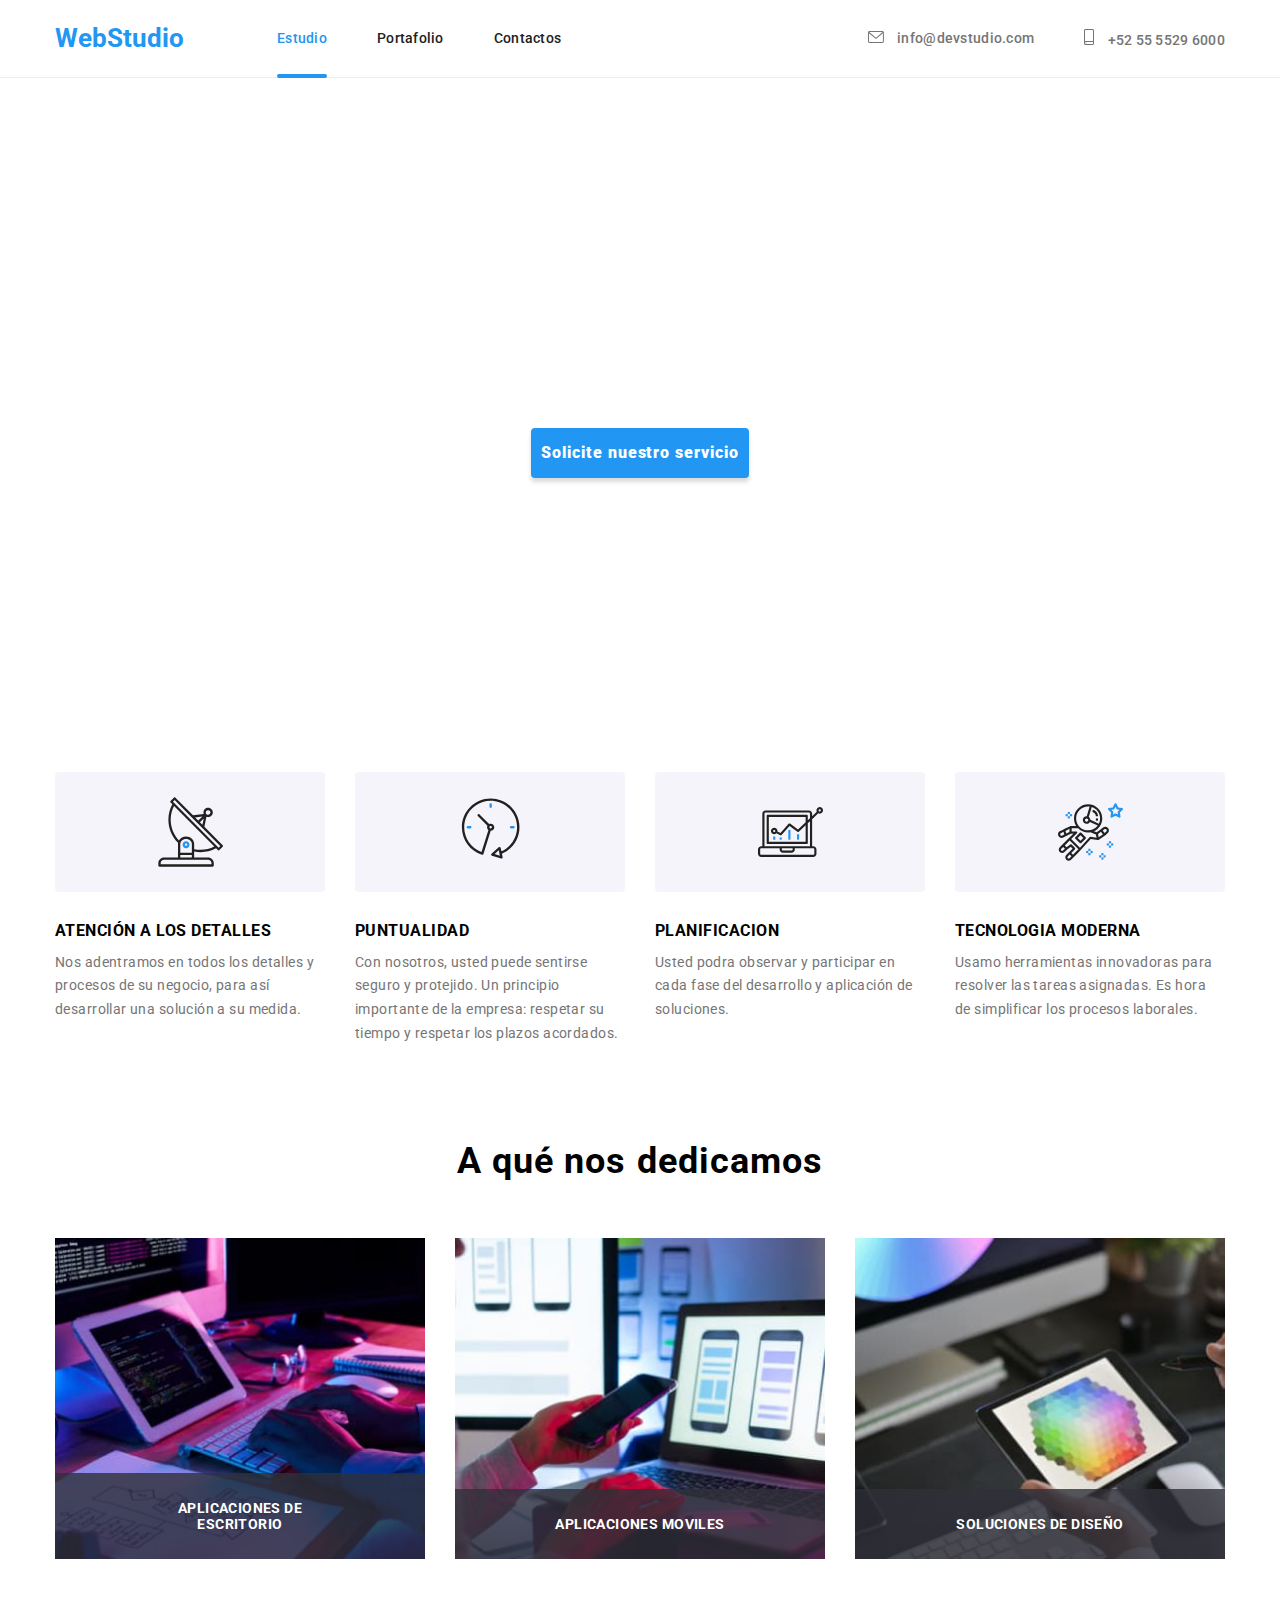
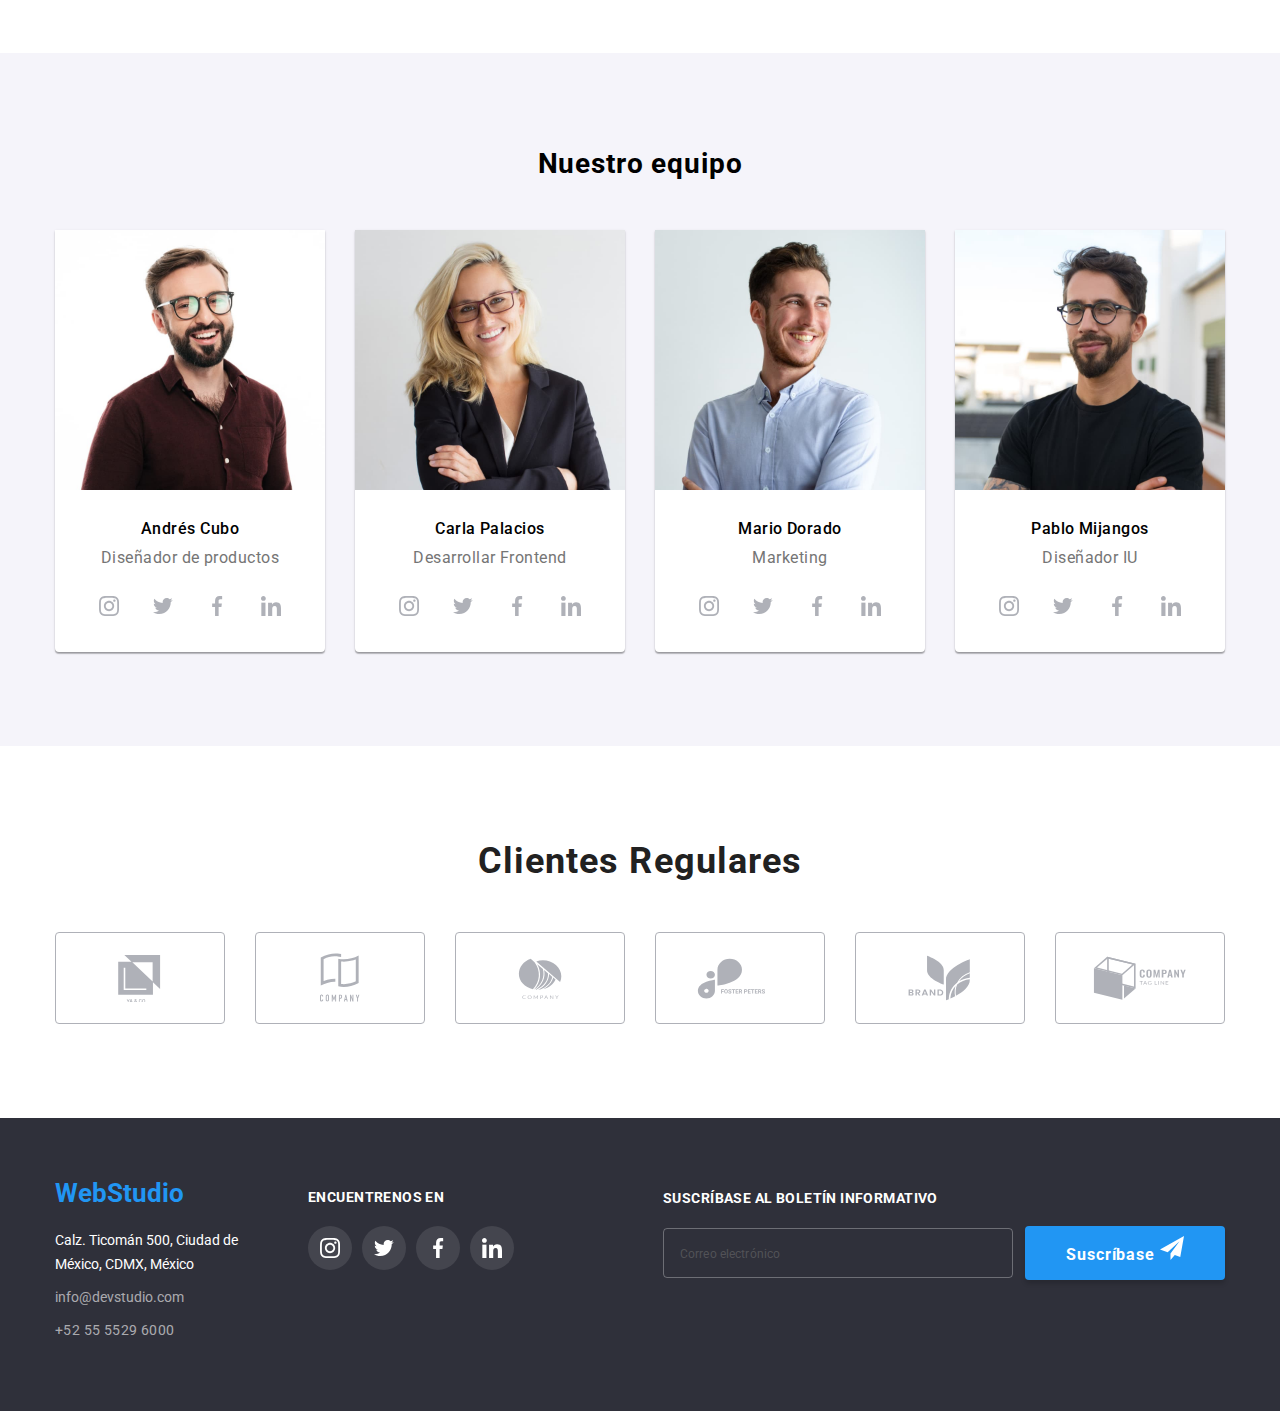
==== commit 82008c1c: "final tarea 8" ====
--- a/index.html
+++ b/index.html
@@ -138,7 +138,7 @@
 
     <main>
       <section class="banner section">
-        <div class="container">
+        <div class="container banner__container">
           <h1 class="banner__tittle">SOLUCIONES EFICACES PARA SU NEGOCIO</h1>
           <button type="button" class="banner__btn" data-modal-open>
             Solicite nuestro servicio
@@ -250,174 +250,173 @@
           <h2 class="section--team--tittle">Nuestro equipo</h2>
           <ul class="list list-team">
             <li class="list-section-team">
-              <img
-                src="images/team_1.jpg"
-                alt="Andres Cubo - Diseñador de productos"
-                width="270"
-                height="260"
-              />
               <div class="information-team">
-                <h3 class="section--team--name--person">Andrés Cubo</h3>
-                <p class="section--team--profession">Diseñador de productos</p>
-                <ul class="social-media">
-                  <li class="social-media-list list">
-                    <a href="" class="link ellipse">
-                      <svg width="20" height="20" class="icon-ellipse">
-                        <use href="./images/icons.svg#icon-instagram"></use>
-                      </svg>
-                    </a>
-                  </li>
-                  <li class="social-media-list list">
-                    <a href="" class="link ellipse">
-                      <svg width="20" height="20" class="icon-ellipse">
-                        <use href="./images/icons.svg#icon-twitter"></use>
-                      </svg>
-                    </a>
-                  </li>
-                  <li class="social-media-list list">
-                    <a href="" class="link ellipse">
-                      <svg width="20" height="20" class="icon-ellipse">
-                        <use href="./images/icons.svg#icon-facebook"></use>
-                      </svg>
-                    </a>
-                  </li>
-                  <li class="social-media-list list">
-                    <a href="" class="link ellipse">
-                      <svg width="20" height="20" class="icon-ellipse">
-                        <use href="./images/icons.svg#icon-linkedin"></use>
-                      </svg>
-                    </a>
-                  </li>
-                </ul>
+                <img
+                  src="images/team_1.jpg"
+                  alt="Andres Cubo - Diseñador de productos"
+                />
+                <div class="information-team-1">
+                  <h3 class="section--team--name--person">Andrés Cubo</h3>
+                  <p class="section--team--profession">
+                    Diseñador de productos
+                  </p>
+                  <ul class="social-media">
+                    <li class="social-media-list list">
+                      <a href="" class="link ellipse">
+                        <svg width="20" height="20" class="icon-ellipse">
+                          <use href="./images/icons.svg#icon-instagram"></use>
+                        </svg>
+                      </a>
+                    </li>
+                    <li class="social-media-list list">
+                      <a href="" class="link ellipse">
+                        <svg width="20" height="20" class="icon-ellipse">
+                          <use href="./images/icons.svg#icon-twitter"></use>
+                        </svg>
+                      </a>
+                    </li>
+                    <li class="social-media-list list">
+                      <a href="" class="link ellipse">
+                        <svg width="20" height="20" class="icon-ellipse">
+                          <use href="./images/icons.svg#icon-facebook"></use>
+                        </svg>
+                      </a>
+                    </li>
+                    <li class="social-media-list list">
+                      <a href="" class="link ellipse">
+                        <svg width="20" height="20" class="icon-ellipse">
+                          <use href="./images/icons.svg#icon-linkedin"></use>
+                        </svg>
+                      </a>
+                    </li>
+                  </ul>
+                </div>
               </div>
             </li>
 
             <li class="list-section-team">
-              <img
-                src="images/team_2.jpg"
-                alt="Carla Palacios - Desarrolladora Frontend"
-                width="270"
-                height="260"
-              />
               <div class="information-team">
-                <h3 class="section--team--name--person">Carla Palacios</h3>
-                <p class="section--team--profession">Desarrollar Frontend</p>
-                <ul class="social-media">
-                  <li class="social-media-list list">
-                    <a href="" class="link ellipse">
-                      <svg width="20" height="20" class="icon-ellipse">
-                        <use href="./images/icons.svg#icon-instagram"></use>
-                      </svg>
-                    </a>
-                  </li>
-                  <li class="social-media-list list">
-                    <a href="" class="link ellipse">
-                      <svg width="20" height="20" class="icon-ellipse">
-                        <use href="./images/icons.svg#icon-twitter"></use>
-                      </svg>
-                    </a>
-                  </li>
-                  <li class="social-media-list list">
-                    <a href="" class="link ellipse">
-                      <svg width="20" height="20" class="icon-ellipse">
-                        <use href="./images/icons.svg#icon-facebook"></use>
-                      </svg>
-                    </a>
-                  </li>
-                  <li class="social-media-list list">
-                    <a href="" class="link ellipse">
-                      <svg width="20" height="20" class="icon-ellipse">
-                        <use href="./images/icons.svg#icon-linkedin"></use>
-                      </svg>
-                    </a>
-                  </li>
-                </ul>
+                <img
+                  src="images/team_2.jpg"
+                  alt="Carla Palacios - Desarrolladora Frontend"
+                />
+                <div class="information-team-1">
+                  <h3 class="section--team--name--person">Carla Palacios</h3>
+                  <p class="section--team--profession">Desarrollar Frontend</p>
+                  <ul class="social-media">
+                    <li class="social-media-list list">
+                      <a href="" class="link ellipse">
+                        <svg width="20" height="20" class="icon-ellipse">
+                          <use href="./images/icons.svg#icon-instagram"></use>
+                        </svg>
+                      </a>
+                    </li>
+                    <li class="social-media-list list">
+                      <a href="" class="link ellipse">
+                        <svg width="20" height="20" class="icon-ellipse">
+                          <use href="./images/icons.svg#icon-twitter"></use>
+                        </svg>
+                      </a>
+                    </li>
+                    <li class="social-media-list list">
+                      <a href="" class="link ellipse">
+                        <svg width="20" height="20" class="icon-ellipse">
+                          <use href="./images/icons.svg#icon-facebook"></use>
+                        </svg>
+                      </a>
+                    </li>
+                    <li class="social-media-list list">
+                      <a href="" class="link ellipse">
+                        <svg width="20" height="20" class="icon-ellipse">
+                          <use href="./images/icons.svg#icon-linkedin"></use>
+                        </svg>
+                      </a>
+                    </li>
+                  </ul>
+                </div>
               </div>
             </li>
 
             <li class="list-section-team">
-              <img
-                src="images/team_3.jpg"
-                alt="Mario Dorado - Marketing"
-                width="270"
-                height="260"
-              />
               <div class="information-team">
-                <h3 class="section--team--name--person">Mario Dorado</h3>
-                <p class="section--team--profession">Marketing</p>
-                <ul class="social-media">
-                  <li class="social-media-list list">
-                    <a href="" class="link ellipse">
-                      <svg width="20" height="20" class="icon-ellipse">
-                        <use href="./images/icons.svg#icon-instagram"></use>
-                      </svg>
-                    </a>
-                  </li>
-                  <li class="social-media-list list">
-                    <a href="" class="link ellipse">
-                      <svg width="20" height="20" class="icon-ellipse">
-                        <use href="./images/icons.svg#icon-twitter"></use>
-                      </svg>
-                    </a>
-                  </li>
-                  <li class="social-media-list list">
-                    <a href="" class="link ellipse">
-                      <svg width="20" height="20" class="icon-ellipse">
-                        <use href="./images/icons.svg#icon-facebook"></use>
-                      </svg>
-                    </a>
-                  </li>
-                  <li class="social-media-list list">
-                    <a href="" class="link ellipse">
-                      <svg width="20" height="20" class="icon-ellipse">
-                        <use href="./images/icons.svg#icon-linkedin"></use>
-                      </svg>
-                    </a>
-                  </li>
-                </ul>
+                <img src="images/team_3.jpg" alt="Mario Dorado - Marketing" />
+                <div class="information-team-1">
+                  <h3 class="section--team--name--person">Mario Dorado</h3>
+                  <p class="section--team--profession">Marketing</p>
+                  <ul class="social-media">
+                    <li class="social-media-list list">
+                      <a href="" class="link ellipse">
+                        <svg width="20" height="20" class="icon-ellipse">
+                          <use href="./images/icons.svg#icon-instagram"></use>
+                        </svg>
+                      </a>
+                    </li>
+                    <li class="social-media-list list">
+                      <a href="" class="link ellipse">
+                        <svg width="20" height="20" class="icon-ellipse">
+                          <use href="./images/icons.svg#icon-twitter"></use>
+                        </svg>
+                      </a>
+                    </li>
+                    <li class="social-media-list list">
+                      <a href="" class="link ellipse">
+                        <svg width="20" height="20" class="icon-ellipse">
+                          <use href="./images/icons.svg#icon-facebook"></use>
+                        </svg>
+                      </a>
+                    </li>
+                    <li class="social-media-list list">
+                      <a href="" class="link ellipse">
+                        <svg width="20" height="20" class="icon-ellipse">
+                          <use href="./images/icons.svg#icon-linkedin"></use>
+                        </svg>
+                      </a>
+                    </li>
+                  </ul>
+                </div>
               </div>
             </li>
 
             <li class="list-section-team">
-              <img
-                src="images/team_4.jpg"
-                alt="Pablo Mijangos - Diseñador IU"
-                width="270"
-                height="260"
-              />
               <div class="information-team">
-                <h3 class="section--team--name--person">Pablo Mijangos</h3>
-                <p class="section--team--profession">Diseñador IU</p>
-                <ul class="social-media">
-                  <li class="social-media-list list">
-                    <a href="" class="link ellipse">
-                      <svg width="20" height="20" class="icon-ellipse">
-                        <use href="./images/icons.svg#icon-instagram"></use>
-                      </svg>
-                    </a>
-                  </li>
-                  <li class="social-media-list list">
-                    <a href="" class="link ellipse">
-                      <svg width="20" height="20" class="icon-ellipse">
-                        <use href="./images/icons.svg#icon-twitter"></use>
-                      </svg>
-                    </a>
-                  </li>
-                  <li class="social-media-list list">
-                    <a href="" class="link ellipse">
-                      <svg width="20" height="20" class="icon-ellipse">
-                        <use href="./images/icons.svg#icon-facebook"></use>
-                      </svg>
-                    </a>
-                  </li>
-                  <li class="social-media-list list">
-                    <a href="" class="link ellipse">
-                      <svg width="20" height="20" class="icon-ellipse">
-                        <use href="./images/icons.svg#icon-linkedin"></use>
-                      </svg>
-                    </a>
-                  </li>
-                </ul>
+                <img
+                  src="images/team_4.jpg"
+                  alt="Pablo Mijangos - Diseñador IU"
+                />
+                <div class="information-team-1">
+                  <h3 class="section--team--name--person">Pablo Mijangos</h3>
+                  <p class="section--team--profession">Diseñador IU</p>
+                  <ul class="social-media">
+                    <li class="social-media-list list">
+                      <a href="" class="link ellipse">
+                        <svg width="20" height="20" class="icon-ellipse">
+                          <use href="./images/icons.svg#icon-instagram"></use>
+                        </svg>
+                      </a>
+                    </li>
+                    <li class="social-media-list list">
+                      <a href="" class="link ellipse">
+                        <svg width="20" height="20" class="icon-ellipse">
+                          <use href="./images/icons.svg#icon-twitter"></use>
+                        </svg>
+                      </a>
+                    </li>
+                    <li class="social-media-list list">
+                      <a href="" class="link ellipse">
+                        <svg width="20" height="20" class="icon-ellipse">
+                          <use href="./images/icons.svg#icon-facebook"></use>
+                        </svg>
+                      </a>
+                    </li>
+                    <li class="social-media-list list">
+                      <a href="" class="link ellipse">
+                        <svg width="20" height="20" class="icon-ellipse">
+                          <use href="./images/icons.svg#icon-linkedin"></use>
+                        </svg>
+                      </a>
+                    </li>
+                  </ul>
+                </div>
               </div>
             </li>
           </ul>
@@ -480,95 +479,91 @@
       </section>
 
       <footer class="footerr">
-        <div class="container">
-          <div class="container-footer">
-            <div class="info-footerr">
-              <a href="./index.html" class="logo link">WebStudio</a>
-              <address>
-                <ul class="list list-footer">
-                  <li class="list-footer-item">
-                    <a
-                      class="ubicacion link"
-                      href="https://www.google.com/maps/place/Ciudad+de+México,+CDMX,+México/@19.3910038,-99.2836971,11z/data=!3m1!4b1!4m5!3m4!1s0x85ce0026db097507:0x54061076265ee841!8m2!3d19.4326077!4d-99.133208"
-                      target="_blank"
-                      rel="noreferrer noopener"
-                      >Calz. Ticomán 500, Ciudad de <br />
-                      México, CDMX, México</a
-                    >
-                  </li>
-                  <li class="list-footer-item">
-                    <a href="mailto:info@devstudio.com" class="mail1 link"
-                      >info@devstudio.com</a
-                    >
-                  </li>
-                  <li class="list-footer-item">
-                    <a href="tel:+525555296000" class="tel1 link"
-                      >+52 55 5529 6000</a
-                    >
-                  </li>
-                </ul>
-              </address>
-            </div>
-
-            <div class="social-media-footer">
-              <h3 class="title-social-media">ENCUENTRENOS EN</h3>
-              <ul class="list-redes-footer list">
-                <li class="redes-item">
-                  <a href="" class="ellipse2">
-                    <svg width="20" height="20" class="icon-ellipse2">
-                      <use href="./images/icons.svg#icon-instagram"></use>
-                    </svg>
-                  </a>
+        <div class="container container-footer">
+          <div class="info-footerr">
+            <a href="./index.html" class="logo link">WebStudio</a>
+            <address class="adres">
+              <a
+                class="ubicacion link"
+                href="https://www.google.com/maps/place/Ciudad+de+México,+CDMX,+México/@19.3910038,-99.2836971,11z/data=!3m1!4b1!4m5!3m4!1s0x85ce0026db097507:0x54061076265ee841!8m2!3d19.4326077!4d-99.133208"
+                target="_blank"
+                rel="noreferrer noopener"
+                >Calz. Ticomán 500, Ciudad de <br />
+                México, CDMX, México</a
+              >
+              <ul class="list list-footer">
+                <li class="list-footer-item">
+                  <a href="mailto:info@devstudio.com" class="mail1 link"
+                    >info@devstudio.com</a
+                  >
                 </li>
-
-                <li class="redes-item">
-                  <a href="" class="ellipse2">
-                    <svg width="20" height="20" class="icon-ellipse2">
-                      <use href="./images/icons.svg#icon-twitter"></use>
-                    </svg>
-                  </a>
-                </li>
-
-                <li class="redes-item">
-                  <a href="" class="ellipse2">
-                    <svg width="20" height="20" class="icon-ellipse2">
-                      <use href="./images/icons.svg#icon-facebook"></use>
-                    </svg>
-                  </a>
-                </li>
-
-                <li class="redes-item">
-                  <a href="" class="ellipse2">
-                    <svg width="20" height="20" class="icon-ellipse2">
-                      <use href="./images/icons.svg#icon-linkedin"></use>
-                    </svg>
-                  </a>
+                <li class="list-footer-item">
+                  <a href="tel:+525555296000" class="tel1 link"
+                    >+52 55 5529 6000</a
+                  >
                 </li>
               </ul>
-            </div>
-
-            <div class="formulario">
-              <h3 class="tittle-formularios">
-                SUSCRÍBASE al boletín informativo
-              </h3>
-              <form name="mail_suscribe">
-                <label for="user_mail"></label>
-                <input
-                  class="input-subcribe"
-                  type="email"
-                  name="email"
-                  id="mail_suscribe"
-                  placeholder="Correo electrónico"
-                />
-
-                <button type="submit" class="suscribe-btn">
-                  Suscríbase
-                  <svg width="24px" height="24px" class="enviar-icon">
-                    <use href="./images/icons.svg#icon-enviar"></use>
+            </address>
+          </div>
+
+          <div class="social-media-footer">
+            <h3 class="title-social-media">ENCUENTRENOS EN</h3>
+            <ul class="list-redes-footer list">
+              <li class="redes-item">
+                <a href="" class="ellipse2">
+                  <svg width="20" height="20" class="icon-ellipse2">
+                    <use href="./images/icons.svg#icon-instagram"></use>
                   </svg>
-                </button>
-              </form>
-            </div>
+                </a>
+              </li>
+
+              <li class="redes-item">
+                <a href="" class="ellipse2">
+                  <svg width="20" height="20" class="icon-ellipse2">
+                    <use href="./images/icons.svg#icon-twitter"></use>
+                  </svg>
+                </a>
+              </li>
+
+              <li class="redes-item">
+                <a href="" class="ellipse2">
+                  <svg width="20" height="20" class="icon-ellipse2">
+                    <use href="./images/icons.svg#icon-facebook"></use>
+                  </svg>
+                </a>
+              </li>
+
+              <li class="redes-item">
+                <a href="" class="ellipse2">
+                  <svg width="20" height="20" class="icon-ellipse2">
+                    <use href="./images/icons.svg#icon-linkedin"></use>
+                  </svg>
+                </a>
+              </li>
+            </ul>
+          </div>
+
+          <div class="formulario">
+            <h3 class="tittle-formularios">
+              SUSCRÍBASE al boletín informativo
+            </h3>
+            <form name="mail_suscribe" class="footer__form">
+              <label for="user_mail"></label>
+              <input
+                class="input-subcribe"
+                type="email"
+                name="email"
+                id="mail_suscribe"
+                placeholder="Correo electrónico"
+              />
+
+              <button type="submit" class="suscribe-btn">
+                Suscríbase
+                <svg width="24px" height="24px" class="enviar-icon">
+                  <use href="./images/icons.svg#icon-enviar"></use>
+                </svg>
+              </button>
+            </form>
           </div>
         </div>
       </footer>
--- a/css/main.min.css
+++ b/css/main.min.css
@@ -1 +1 @@
-:root{--blue-color: #2196f3;--background-color-index: #2f303a;--color--212121--: #212121;--color--gray--757575: #757575;--white--color: #ffffff;--second--white: #eeeeee;--color-degrade--grba: rgba(255, 255, 255, 0.6);--background--buttons: #f5f4fa;--color--header--border: #ececec;--color--icons: #afb1b8;--color-icons-foter: rgba(255, 255, 255, 0.1);--background-color-cards: rgba(33, 150, 243, 0.9);--ventana--modeal: rgba(0, 0, 0, 0.2);--background-div-text-images: rgba(47, 48, 58, 0.8);--border-form-modal: rgba(33, 33, 33, 0.2);--black-color: rgb(0, 0, 0);--text--new: rgba(33, 33, 33, 1)}@media screen and (max-width: 767px){.logoyburger{display:-webkit-box;display:-ms-flexbox;display:flex;-webkit-box-align:center;-ms-flex-align:center;align-items:center;-webkit-box-pack:justify;-ms-flex-pack:justify;justify-content:space-between;width:100%}.burger{display:-webkit-box;display:-ms-flexbox;display:flex;-webkit-box-align:center;-ms-flex-align:center;align-items:center;-webkit-box-pack:center;-ms-flex-pack:center;justify-content:center;width:40px;height:40px;fill:var(--black-color)}}@media screen and (min-width: 768px){.logoyburger{display:none}.header__logo2{display:block;font-weight:700;font-size:24px;line-height:1.17;color:var(--blue-color);margin-right:88px}}@media screen and (min-width: 1200px){.header__logo2{margin-right:93px;font-size:26px}}*,*::before,*::after{-webkit-box-sizing:border-box;box-sizing:border-box}body{font-family:"Roboto",sans-serif;font-style:normal;font-weight:400;font-size:14px;color:var(--color-212121--);margin:0;padding:0}img{display:block;max-width:100%;height:auto}h1,h2,h3,h4,h5,h6,p{margin:0}.list{list-style:none;padding-left:0;margin:0}.link{text-decoration:none}.section{padding-top:94px;padding-bottom:94px}a{text-decoration:none}.container{padding:0 15px;margin:0 auto}@media screen and (max-width: 767px){.container{max-width:480px}}@media screen and (min-width: 768px){.container{max-width:768px}}@media screen and (min-width: 1200px){.container{max-width:1200px}}.header{border-bottom:1px solid var(--color--header--border)}.container__header{display:-webkit-box;display:-ms-flexbox;display:flex;-webkit-box-align:center;-ms-flex-align:center;align-items:center}@media screen and (max-width: 767px){.container__header{padding-top:5px;padding-bottom:4px;padding-right:27px}}@media screen and (min-width: 768px){.container__header{padding-top:18px;padding-bottom:17px}}@media screen and (min-width: 1200px){.container__header{padding-top:23px;padding-bottom:23px}}.header__logo{font-family:"Raleway";font-style:Bold;font-size:24px;font-weight:700;line-height:100%;letter-spacing:.03em;color:var(--blue-color)}.main-nav{display:block}@media screen and (max-width: 767px){.main-nav{display:none}}@media screen and (min-width: 768px){.main-nav{display:-webkit-box;display:-ms-flexbox;display:flex;-webkit-box-align:center;-ms-flex-align:center;align-items:center}}@media screen and (min-width: 768px){.main-nav__list{display:-webkit-box;display:-ms-flexbox;display:flex;-webkit-box-align:center;-ms-flex-align:center;align-items:center}.main-nav__item:not(:last-child){margin-right:50px}.main-nav__link{display:block;padding:8px 0 7px;font-weight:500;line-height:1.14;letter-spacing:.02em;-webkit-transition:color 250ms cubic-bezier(0.4, 0, 0.2, 1);transition:color 250ms cubic-bezier(0.4, 0, 0.2, 1);color:var(--text--new)}.main-nav__link:hover,.main-nav__link:focus{color:var(--blue-color)}.main-nav__link:active{color:var(--blue-color)}.main-nav__link--selected{position:relative;color:var(--blue-color)}.main-nav__link--selected::after{content:"";position:absolute;left:0;display:block;margin-top:27px;width:100%;height:4px;border-radius:2px;background-color:var(--blue-color)}}.main-nav__list2{display:block}@media screen and (max-width: 767px){.main-nav__list2{display:none}}@media screen and (min-width: 768px){.main-nav__list2{display:-webkit-box;display:-ms-flexbox;display:flex;-webkit-box-orient:vertical;-webkit-box-direction:normal;-ms-flex-direction:column;flex-direction:column;margin-left:auto}.main-nav__item2:not(:last-child){margin-bottom:10px}.main-nav__mail{font-weight:500;font-size:12px;line-height:1.14;letter-spacing:.02em;color:var(--color--gray--757575);-webkit-transition:color 250ms cubic-bezier(0.4, 0, 0.2, 1);transition:color 250ms cubic-bezier(0.4, 0, 0.2, 1)}.main-nav__mail:hover,.main-nav__mail:focus{color:var(--blue-color)}.main-nav__mail:hover .main-nav__icon,.main-nav__mail:focus .main-nav__icon{fill:var(--blue-color)}.main-nav__icon{fill:var(--color--gray--757575);margin-right:10px;-webkit-transition:fill 250ms cubic-bezier(0.4, 0, 0.2, 1);transition:fill 250ms cubic-bezier(0.4, 0, 0.2, 1)}.main-nav__tel{font-weight:500;font-size:12px;line-height:1.14;letter-spacing:.02em;color:var(--color--gray--757575);-webkit-transition:color 250ms cubic-bezier(0.4, 0, 0.2, 1);transition:color 250ms cubic-bezier(0.4, 0, 0.2, 1)}.main-nav__tel:hover,.main-nav__tel:focus{color:var(--blue-color)}.main-nav__tel:hover .main-nav__icon,.main-nav__tel:focus .main-nav__icon{fill:var(--blue-color)}}@media screen and (min-width: 1200px){.main-nav__list2{-webkit-box-orient:horizontal;-webkit-box-direction:normal;-ms-flex-direction:row;flex-direction:row;-webkit-box-align:center;-ms-flex-align:center;align-items:center;margin-left:auto}.main-nav__item2:not(:last-child){margin-bottom:0px;margin-right:50px}.main-nav__mail{font-size:14px}.main-nav__tel{font-size:14px}}.section{padding-top:94px;padding-bottom:94px}.banner{background-image:url(/../goit-markup-hw-04/images/banner.jpg);background-repeat:no-repeat;background-size:cover;-webkit-box-align:center;-ms-flex-align:center;align-items:center;text-align:center;padding-top:200px;padding-bottom:200px}.banner__tittle{width:696px;margin:auto;margin-bottom:30px;font-weight:900;font-size:44px;line-height:1.4;text-align:center;letter-spacing:.06em;color:var(--white--color)}.banner__btn{text-align:center;padding:10px 32px;font-weight:700;font-size:16px;line-height:1.9;background:var(--blue-color);-webkit-box-shadow:0px 4px 4px rgba(0,0,0,.15);box-shadow:0px 4px 4px rgba(0,0,0,.15);border-radius:4px;border-color:var(--blue-color);color:var(--white--color);cursor:pointer}.backdrop{position:fixed;top:0;left:0;width:100%;height:100%;opacity:1;visibility:visible;pointer-events:visible;background-color:var(--ventana--modeal);-webkit-transition:opacity 250ms cubic-bezier(0.4, 0, 0.2, 1);transition:opacity 250ms cubic-bezier(0.4, 0, 0.2, 1)}.modal{padding:40px;position:absolute;top:50%;left:50%;width:528px;height:581px;background-color:var(--white--color);-webkit-box-shadow:0px 1px 3px rgba(0,0,0,.12),0px 1px 1px rgba(0,0,0,.14),0px 2px 1px rgba(0,0,0,.2);box-shadow:0px 1px 3px rgba(0,0,0,.12),0px 1px 1px rgba(0,0,0,.14),0px 2px 1px rgba(0,0,0,.2);border-radius:4px;-webkit-transform:translate(-50%, -50%);transform:translate(-50%, -50%);-webkit-transition:-webkit-transform 250ms cubic-bezier(0.4, 0, 0.2, 1);transition:-webkit-transform 250ms cubic-bezier(0.4, 0, 0.2, 1);transition:transform 250ms cubic-bezier(0.4, 0, 0.2, 1);transition:transform 250ms cubic-bezier(0.4, 0, 0.2, 1), -webkit-transform 250ms cubic-bezier(0.4, 0, 0.2, 1)}.close-x{position:absolute;text-align:center;left:490px;top:8px;width:30px;height:30px;background:var(--white--color);border:1px solid rgba(0,0,0,.1);border-radius:50%;cursor:pointer}.close-x:hover .close-icoon,.close-x:focus .close.icon{fill:var(--blue-color)}.close-icoon{position:absolute;top:9px;right:8px}.is-hidden{visibility:hidden;opacity:0;pointer-events:none}.modal-tittle{font-family:"Roboto";font-style:normal;font-weight:700;font-size:20px;line-height:23px;text-align:center;letter-spacing:.03em;color:var(--color--212121--);margin-bottom:12px}.tittle-label{margin-top:10px;font-family:"Roboto";font-style:normal;font-weight:400;font-size:12px;line-height:14px;letter-spacing:.01em;color:var(--color--gray--757575)}.modal-from-input-group{position:relative;margin-top:4px;margin-bottom:10px}.modal-form-input{display:block;outline:none;border:1px solid var(--border-form-modal);border-radius:4px;height:40px;width:100%;padding-left:42px}.modal-form-input:hover,.modal-form-input:focus{border:1px solid var(--blue-color)}.modal-form-input:hover+.modal-form-svg,.modal-form-input:focus+.modal-form-svg{fill:var(--blue-color)}.modal-form-svg{width:12px;height:12px;position:absolute;top:14px;left:15px;fill:var(--color--212121--);pointer-events:none}.label-text{display:-webkit-box;display:-ms-flexbox;display:flex;-webkit-box-orient:vertical;-webkit-box-direction:normal;-ms-flex-direction:column;flex-direction:column}.text-area-modal{border:1px solid rgba(33,33,33,.2);border-radius:4px;padding:12px 16px;margin-top:4px;resize:none;outline:none;height:120px}::-webkit-input-placeholder{font-family:"Roboto";font-style:normal;font-weight:400;font-size:12px;line-height:14px;letter-spacing:.01em;color:rgba(117,117,117,.5)}::-moz-placeholder{font-family:"Roboto";font-style:normal;font-weight:400;font-size:12px;line-height:14px;letter-spacing:.01em;color:rgba(117,117,117,.5)}:-ms-input-placeholder{font-family:"Roboto";font-style:normal;font-weight:400;font-size:12px;line-height:14px;letter-spacing:.01em;color:rgba(117,117,117,.5)}::-ms-input-placeholder{font-family:"Roboto";font-style:normal;font-weight:400;font-size:12px;line-height:14px;letter-spacing:.01em;color:rgba(117,117,117,.5)}::placeholder{font-family:"Roboto";font-style:normal;font-weight:400;font-size:12px;line-height:14px;letter-spacing:.01em;color:rgba(117,117,117,.5)}.container-text{font-family:"Roboto";font-style:normal;font-weight:400;font-size:14px;line-height:24px;letter-spacing:.03em;color:var(--color--gray--757575);display:-webkit-box;display:-ms-flexbox;display:flex;-webkit-box-align:center;-ms-flex-align:center;align-items:center}.check-input{position:absolute !important;clip:rect(1px 1px 1px 1px);padding:0 !important;border:0 !important;height:1px !important;width:1px !important;overflow:hidden}.check-input:checked+.checkbox-svg{background-color:var(--blue-color);border-color:var(--blue-color)}.check-input:checked+.checkbox-svg svg path{stroke-dasharray:500;stroke-dashoffset:500;stroke:var(--white--color);stroke-width:3;-webkit-animation:check 4s forwards;animation:check 4s forwards}.check-input:checked+.checkbox-svg::before{-webkit-animation:rippple .3s;animation:rippple .3s}.container-text span{font-family:"Roboto";font-style:normal;font-weight:400;font-size:14px;line-height:24px;margin-left:10px;margin-top:20px;letter-spacing:.03em;color:var(--color--gray--757575t)}.checkbox-svg{position:relative;width:20px;height:15px;border:2px solid var(--color--212121--);border-radius:10%;margin-left:12px;cursor:pointer}.checkbox-svg::before{content:"";position:absolute;top:0px;-webkit-transform:scale(0);transform:scale(0);display:block;width:10px;height:10px;z-index:-1}.checkbox-svg svg{position:absolute;top:2px;left:1px;width:12px;height:9px}@-webkit-keyframes check{to{stroke-dashoffset:0}}@keyframes check{to{stroke-dashoffset:0}}.btn-enviar{padding:10px 75px;background-color:var(--blue-color);-webkit-box-shadow:0px 4px 4px rgba(0,0,0,.15);box-shadow:0px 4px 4px rgba(0,0,0,.15);border-radius:4px;font-family:"Roboto";font-style:normal;font-weight:700;font-size:16px;line-height:30px;color:var(--white--color);border:none;letter-spacing:.06em;display:-webkit-box;display:-ms-flexbox;display:flex;margin-left:auto;margin-right:auto;margin-top:10px;cursor:pointer}.boxes-icons-1{text-align:center;width:270px;height:120px;background-color:var(--background--buttons);padding:25px 102.34px;border-radius:4px;margin-bottom:30px}.section--texts--tittles{font-weight:700;line-height:1.14;letter-spacing:.03em;margin-bottom:10px}.section--texts--text{line-height:1.7;letter-spacing:.03em;color:var(--color--gray--757575)}.section--texts--list--item{-ms-flex-preferred-size:calc((100% - 90px)/4);flex-basis:calc((100% - 90px)/4)}.section--texts--list--item:last-child{margin-right:0}.list-texts{padding-top:1px;display:-webkit-box;display:-ms-flexbox;display:flex;-ms-flex-wrap:wrap;flex-wrap:wrap;gap:30px}.service--section{padding-top:5px}.service--section--tittle{margin-bottom:55.05px;font-weight:700;font-size:36px;line-height:1.2;text-align:center;letter-spacing:.03em}.service-list{display:-webkit-box;display:-ms-flexbox;display:flex;-ms-flex-wrap:wrap;flex-wrap:wrap;gap:30px}.list-service-section{-ms-flex-preferred-size:calc((100% - 60px)/3);flex-basis:calc((100% - 60px)/3)}.boxes-images-1{position:relative}.boxes-images-2{position:relative}.boxes-images-3{position:relative}.images-text{display:-webkit-box;display:-ms-flexbox;display:flex;-webkit-box-pack:center;-ms-flex-pack:center;justify-content:center;-webkit-box-align:center;-ms-flex-align:center;align-items:center;position:absolute;width:100%;font-family:"Roboto";font-style:normal;font-weight:700;font-size:14px;line-height:16px;text-align:center;letter-spacing:.03em;text-transform:uppercase;bottom:0;left:0;color:var(--white--color);background-color:var(--background-div-text-images);padding:27px 79px}.section--team{text-align:center;background-color:var(--background--buttons)}.list-team{display:-webkit-box;display:-ms-flexbox;display:flex;-webkit-box-align:center;-ms-flex-align:center;align-items:center;-ms-flex-wrap:wrap;flex-wrap:wrap;gap:37px}.list-section-team{-ms-flex-preferred-size:calc((100% - 111px)/4);flex-basis:calc((100% - 111px)/4)}.section--team--tittle{font-weight:700;font-size:36px;line-height:1.2;text-align:center;letter-spacing:.03em;margin-bottom:50px}.information-team{padding:30px 32px}.section--team--profession{margin-bottom:16px}.social-media{display:-webkit-box;display:-ms-flexbox;display:flex;-webkit-box-align:center;-ms-flex-align:center;align-items:center;-ms-flex-wrap:wrap;flex-wrap:wrap;gap:8px;padding:0}.social-media-list{-ms-flex-preferred-size:calc((100% - 30px)/4);flex-basis:calc((100% - 30px)/4)}.ellipse{display:-webkit-box;display:-ms-flexbox;display:flex;-webkit-box-align:center;-ms-flex-align:center;align-items:center;-webkit-box-pack:center;-ms-flex-pack:center;justify-content:center;border-radius:50%;width:44px;height:44px;background-color:var(--white--color);-webkit-transition:background-color 250ms cubic-bezier(0.4, 0, 0.2, 1);transition:background-color 250ms cubic-bezier(0.4, 0, 0.2, 1)}.ellipse:hover,.ellipse:focus{background-color:var(--blue-color)}.ellipse:hover .icon-ellipse,.ellipse:focus .icon-ellipse{fill:var(--white--color)}.icon-ellipse{fill:var(--color--icons)}.section--team--name--person{font-weight:500;font-size:16px;line-height:1.18;text-align:center;letter-spacing:.03em;margin-bottom:10px}.section--team--profession{font-size:16px;line-height:1.18;text-align:center;letter-spacing:.03em;color:var(--color--gray--757575)}.list-section-team{background-color:var(--white--color);border-radius:0px 0px 4px 4px;-webkit-box-shadow:0px 1px 3px rgba(0,0,0,.12),0px 1px 1px rgba(0,0,0,.14),0px 2px 1px rgba(0,0,0,.2);box-shadow:0px 1px 3px rgba(0,0,0,.12),0px 1px 1px rgba(0,0,0,.14),0px 2px 1px rgba(0,0,0,.2)}.list-section-team:last-child{margin-right:0}.section-clientes{padding-top:59px}.section-clientes-tittle{font-family:"Roboto";font-style:normal;font-weight:700;font-size:36px;line-height:42px;text-align:center;letter-spacing:.03em;color:var(--color--212121--);margin-bottom:44.02px}.list-clientes{display:-webkit-box;display:-ms-flexbox;display:flex;-webkit-box-align:center;-ms-flex-align:center;align-items:center;-ms-flex-wrap:wrap;flex-wrap:wrap;gap:30px;padding:0;margin-bottom:57px}.list-clientes-item{-ms-flex-preferred-size:calc((100% - 150px)/6);flex-basis:calc((100% - 150px)/6)}.boxes-clients{display:-webkit-box;display:-ms-flexbox;display:flex;-webkit-box-align:center;-ms-flex-align:center;align-items:center;-webkit-box-pack:center;-ms-flex-pack:center;justify-content:center;width:170px;height:81px;border:1px solid var(--color--icons);border-radius:4px;cursor:pointer;-webkit-transition:border 250ms cubic-bezier(0.4, 0, 0.2, 1);transition:border 250ms cubic-bezier(0.4, 0, 0.2, 1);-webkit-transition:color 250ms cubic-bezier(0.4, 0, 0.2, 1);transition:color 250ms cubic-bezier(0.4, 0, 0.2, 1)}.boxes-clients:hover,.boxes-clients:focus{border:1px solid var(--blue-color)}.boxes-clients:hover .icon-clients,.boxes-clients:focus .icon-clients{fill:var(--blue-color)}.icon-clients{fill:var(--color--icons);-webkit-transition:fill 250ms cubic-bezier(0.4, 0, 0.2, 1);transition:fill 250ms cubic-bezier(0.4, 0, 0.2, 1)}.section--buttons{padding-top:106px;padding-bottom:50px}.list-buttons{display:-webkit-box;display:-ms-flexbox;display:flex;-webkit-box-align:center;-ms-flex-align:center;align-items:center;-webkit-box-pack:center;-ms-flex-pack:center;justify-content:center;margin-bottom:50px}.section--buttons--item{margin-right:8px}.section--buttons--item:last-child{margin-right:0}.section--buttons--generally{border:none;background-color:var(--background--buttons);border-radius:4px;font-family:inherit;font-weight:500;font-size:16px;line-height:1.62;letter-spacing:.03em;-webkit-transition:background-color 250ms cubic-bezier(0.4, 0, 0.2, 1);transition:background-color 250ms cubic-bezier(0.4, 0, 0.2, 1);-webkit-transition:color 250ms cubic-bezier(0.4, 0, 0.2, 1);transition:color 250ms cubic-bezier(0.4, 0, 0.2, 1);-webkit-transition:-webkit-box-shadow 250ms cubic-bezier(0.4, 0, 0.2, 1);transition:-webkit-box-shadow 250ms cubic-bezier(0.4, 0, 0.2, 1);transition:box-shadow 250ms cubic-bezier(0.4, 0, 0.2, 1);transition:box-shadow 250ms cubic-bezier(0.4, 0, 0.2, 1), -webkit-box-shadow 250ms cubic-bezier(0.4, 0, 0.2, 1)}.section--buttons--generally:hover,.section--buttons--generally:focus,.section--buttons--generally:active{background-color:var(--blue-color);-webkit-box-shadow:0px 3px 1px rgba(0,0,0,.1),0px 1px 2px rgba(0,0,0,.08),0px 2px 2px rgba(0,0,0,.12);box-shadow:0px 3px 1px rgba(0,0,0,.1),0px 1px 2px rgba(0,0,0,.08),0px 2px 2px rgba(0,0,0,.12);border-radius:4px;cursor:pointer;color:var(--white--color)}.btn-todo{padding:6px 18px}.btn-sitios{padding:6px 24px}.btn-diseño{padding:6px 26px}.section--buttons--selected{background-color:var(--blue-color);color:var(--white--color);border-radius:4px}.list-briefcase{display:-webkit-box;display:-ms-flexbox;display:flex;-ms-flex-wrap:wrap;flex-wrap:wrap;gap:30px;margin-bottom:82px}.information-briefcase{padding:20px 24px}.section--briefcase--tittle{font-weight:700;font-size:18px;margin-bottom:4px;line-height:2;letter-spacing:.06em;color:var(--color--212121--)}.section--briefcase--tittle--description{font-size:16px;line-height:1.87;letter-spacing:.03em;color:var(--color--gray--757575);margin:0}.section--briefcase--list--item{-ms-flex-preferred-size:calc((100% - 60px)/3);flex-basis:calc((100% - 60px)/3);background-color:var(--white--color);border:1px solid var(--color--header--border)}.section--briefcase--list--item:hover{background:var(--white--color);border:1px solid var(--second--white);-webkit-box-shadow:0px 1px 1px rgba(0,0,0,.12),0px 4px 4px rgba(0,0,0,.06),1px 4px 6px rgba(0,0,0,.16);box-shadow:0px 1px 1px rgba(0,0,0,.12),0px 4px 4px rgba(0,0,0,.06),1px 4px 6px rgba(0,0,0,.16);cursor:pointer}.text-overlay{position:absolute;top:0;left:0;overflow:auto;-webkit-transform:translateY(100%);transform:translateY(100%);-webkit-transition:-webkit-transform 250ms cubic-bezier(0.4, 0, 0.2, 1);transition:-webkit-transform 250ms cubic-bezier(0.4, 0, 0.2, 1);transition:transform 250ms cubic-bezier(0.4, 0, 0.2, 1);transition:transform 250ms cubic-bezier(0.4, 0, 0.2, 1), -webkit-transform 250ms cubic-bezier(0.4, 0, 0.2, 1);font-family:"Roboto";font-style:normal;font-weight:400;font-size:18px;line-height:28px;letter-spacing:.03em;color:var(--white--color);padding:63px 24px;background-color:var(--background-color-cards)}.overlay{position:relative;overflow:hidden}.enlace-briefcase:hover .text-overlay,.enlace-briefcase:focus .text-overlay{-webkit-transform:translateY(0);transform:translateY(0)}.briefcase-proyects-text p{font-family:"Roboto";font-style:normal;font-weight:400;font-size:18px;line-height:28px;letter-spacing:.03em;color:var(--white--color)}.list-footer{display:block;margin-top:9px}.footerr{background-color:var(--background-color-index);padding-top:60px;padding-bottom:60px}.container-footer{display:-webkit-box;display:-ms-flexbox;display:flex}.logo{font-family:"Raleway";font-weight:700;font-size:26px;line-height:1.2;letter-spacing:.03em;color:var(--blue-color)}.list-footer-item{margin-bottom:2px}.list-footer-item:last-child{margin-bottom:0}.ubicacion{width:231px;font-style:normal;line-height:1.71;letter-spacing:.03em;color:var(--white--color)}.mail1{font-style:normal;line-height:1.71;letter-spacing:.03em;color:var(--color-degrade--grba);-webkit-transition:color 250ms cubic-bezier(0.4, 0, 0.2, 1);transition:color 250ms cubic-bezier(0.4, 0, 0.2, 1)}.mail1:hover,.mail1:focus,.mail1:active{color:var(--blue-color)}.tel1{font-style:normal;line-height:1.71;letter-spacing:.03em;color:var(--color-degrade--grba);-webkit-transition:color 250ms cubic-bezier(0.4, 0, 0.2, 1);transition:color 250ms cubic-bezier(0.4, 0, 0.2, 1)}.tel1:hover,.tel1:focus,.tel1:active{color:var(--blue-color)}.social-media-footer{padding-top:12px;margin-left:70px}.list-redes-footer{width:286px;display:-webkit-box;display:-ms-flexbox;display:flex;-ms-flex-wrap:wrap;flex-wrap:wrap;gap:10px}.title-social-media{font-family:"Roboto";font-style:normal;font-weight:700;font-size:14px;line-height:16px;letter-spacing:.03em;text-transform:uppercase;color:var(--white--color);margin-bottom:20px}.ellipse2{display:-webkit-box;display:-ms-flexbox;display:flex;-webkit-box-align:center;-ms-flex-align:center;align-items:center;-webkit-box-pack:center;-ms-flex-pack:center;justify-content:center;border-radius:50%;width:44px;height:44px;background-color:var(--color-icons-foter);-webkit-transition:background-color 250ms cubic-bezier(0.4, 0, 0.2, 1);transition:background-color 250ms cubic-bezier(0.4, 0, 0.2, 1)}.ellipse2:hover,.ellipse2:focus{background-color:var(--blue-color)}.icon-ellipse2{fill:var(--white--color)}.formulario{padding-top:12px;margin-left:20px}.tittle-formularios{font-family:"Roboto";font-style:normal;font-weight:700;font-size:14px;line-height:16px;letter-spacing:.03em;text-transform:uppercase;color:var(--white--color)}.input-subcribe{width:358px;height:50px;padding:0px;padding-left:16px;border:1px solid rgba(255,255,255,.3);-webkit-filter:drop-shadow(0px 4px 4px rgba(0, 0, 0, 0.15));filter:drop-shadow(0px 4px 4px rgba(0, 0, 0, 0.15));border-radius:4px;background-color:var(--background-color-index);margin-top:20px;color:var(--white--color)}.btn-subcribe-relative{display:-webkit-box;display:-ms-flexbox;display:flex}.suscribe-btn{background-color:var(--blue-color);border:none;height:50px;margin-left:12px;padding:10px 72px 10px 39px;font-family:"Roboto";font-style:normal;font-weight:700;font-size:16px;line-height:30px;-webkit-box-shadow:0px 4px 4px rgba(0,0,0,.15);box-shadow:0px 4px 4px rgba(0,0,0,.15);border-radius:4px;color:var(--white--color);letter-spacing:.06em;text-align:center;position:relative;cursor:pointer}.enviar-icon{margin-left:20px;position:absolute;top:13px}.mobile-menu{position:fixed;z-index:100;top:0;left:0;overflow-y:auto;-webkit-transform:scale(0.5);transform:scale(0.5);width:100vw;height:100vh;padding:48px 40px;opacity:0;visibility:hidden;pointer-events:none;background-color:var(--white--color)}.mobile-menu.is-open{opacity:1;visibility:visible;pointer-events:auto;-webkit-transform:translateX(0);transform:translateX(0)}.mobile-menu__close{position:absolute;top:21px;right:25px;display:-webkit-box;display:-ms-flexbox;display:flex;-webkit-box-pack:center;-ms-flex-pack:center;justify-content:center;-webkit-box-align:center;-ms-flex-align:center;align-items:center;width:30px;height:30px;border:none;cursor:pointer;background-color:rgba(0,0,0,0);fill:var(--black-color)}.mobile-menu__close:hover,.mobile-menu__close:focus{fill:var(--blue-color)}.mobile-menu__container{height:100%;display:-webkit-box;display:-ms-flexbox;display:flex;-webkit-box-orient:vertical;-webkit-box-direction:normal;-ms-flex-direction:column;flex-direction:column;-webkit-box-pack:justify;-ms-flex-pack:justify;justify-content:space-between}.mobile-menu__item:not(:last-child){margin-bottom:32px}.mobile-menu__link{font-weight:500;font-size:40px;letter-spacing:.02em;line-height:1.18;color:var(--black-color)}.current{color:var(--blue-color)}.mobile-menu__contacts{margin-bottom:64px}.mobile-menu__link--tel{font-size:34px;line-height:1.18;color:var(--blue-color)}.mobile-menu__link--mail{font-size:24px;line-height:1.17}.mobile-menu__social{display:-webkit-box;display:-ms-flexbox;display:flex;-webkit-box-pack:center;-ms-flex-pack:center;justify-content:center}.mobile-menu__item--social{margin-bottom:0;padding-left:10px;padding-right:10px}.mobile-menu__item--social:not(:last-child){border-right:1px solid rgba(33,33,33,.2)}.mobile-menu__link{font-weight:500;font-size:40px;letter-spacing:.02em}.mobile-menu__link--social{font-size:18px;line-height:1.22;color:var(--blue-color)}/*# sourceMappingURL=main.min.css.map */+:root{--blue-color: #2196f3;--background-color-index: #2f303a;--color--212121--: #212121;--color--gray--757575: #757575;--white--color: #ffffff;--second--white: #eeeeee;--color-degrade--grba: rgba(255, 255, 255, 0.6);--background--buttons: #f5f4fa;--color--header--border: #ececec;--color--icons: #afb1b8;--color-icons-foter: rgba(255, 255, 255, 0.1);--background-color-cards: rgba(33, 150, 243, 0.9);--ventana--modeal: rgba(0, 0, 0, 0.2);--background-div-text-images: rgba(47, 48, 58, 0.8);--border-form-modal: rgba(33, 33, 33, 0.2);--black-color: rgb(0, 0, 0);--text--new: rgba(33, 33, 33, 1);--blue-new: #188ce8}@media screen and (max-width: 767px){.logoyburger{display:-webkit-box;display:-ms-flexbox;display:flex;-webkit-box-align:center;-ms-flex-align:center;align-items:center;-webkit-box-pack:justify;-ms-flex-pack:justify;justify-content:space-between;width:100%}.burger{display:-webkit-box;display:-ms-flexbox;display:flex;-webkit-box-align:center;-ms-flex-align:center;align-items:center;-webkit-box-pack:center;-ms-flex-pack:center;justify-content:center;width:40px;height:40px;fill:var(--black-color)}}@media screen and (min-width: 768px){.logoyburger{display:none}.header__logo2{display:block;font-weight:700;font-size:24px;line-height:1.17;color:var(--blue-color);margin-right:88px}}@media screen and (min-width: 1200px){.header__logo2{margin-right:93px;font-size:26px}}*,*::before,*::after{-webkit-box-sizing:border-box;box-sizing:border-box}body{font-family:"Roboto",sans-serif;font-style:normal;font-weight:400;font-size:14px;color:var(--color-212121--);margin:0;padding:0}img{display:block;max-width:100%;height:auto}h1,h2,h3,h4,h5,h6,p,ul{margin:0;padding:0}.list{list-style:none;padding-left:0;margin:0}.link{text-decoration:none}.section{padding:60px 0;text-align:center}a{text-decoration:none}@media screen and (min-width: 1200px){.section{padding:94px 0}}.container{padding:0 15px;margin:0 auto}@media screen and (max-width: 767px){.container{max-width:480px}}@media screen and (min-width: 768px){.container{max-width:768px}}@media screen and (min-width: 1200px){.container{max-width:1200px}}.header{border-bottom:1px solid var(--color--header--border)}.container__header{display:-webkit-box;display:-ms-flexbox;display:flex;-webkit-box-align:center;-ms-flex-align:center;align-items:center}@media screen and (max-width: 767px){.container__header{padding-top:5px;padding-bottom:4px;padding-right:27px}}@media screen and (min-width: 768px){.container__header{padding-top:18px;padding-bottom:17px}}@media screen and (min-width: 1200px){.container__header{padding-top:23px;padding-bottom:23px}}.header__logo{font-family:"Raleway";font-style:Bold;font-size:24px;font-weight:700;line-height:100%;letter-spacing:.03em;color:var(--blue-color)}.main-nav{display:block}@media screen and (max-width: 767px){.main-nav{display:none}}@media screen and (min-width: 768px){.main-nav{display:-webkit-box;display:-ms-flexbox;display:flex;-webkit-box-align:center;-ms-flex-align:center;align-items:center}}@media screen and (min-width: 768px){.main-nav__list{display:-webkit-box;display:-ms-flexbox;display:flex;-webkit-box-align:center;-ms-flex-align:center;align-items:center}.main-nav__item:not(:last-child){margin-right:50px}.main-nav__link{display:block;padding:8px 0 7px;font-weight:500;line-height:1.14;letter-spacing:.02em;-webkit-transition:color 250ms cubic-bezier(0.4, 0, 0.2, 1);transition:color 250ms cubic-bezier(0.4, 0, 0.2, 1);color:var(--text--new)}.main-nav__link:hover,.main-nav__link:focus{color:var(--blue-color)}.main-nav__link:active{color:var(--blue-color)}.main-nav__link--selected{position:relative;color:var(--blue-color)}.main-nav__link--selected::after{content:"";position:absolute;left:0;display:block;margin-top:27px;width:100%;height:4px;border-radius:2px;background-color:var(--blue-color)}}.main-nav__list2{display:block}@media screen and (max-width: 767px){.main-nav__list2{display:none}}@media screen and (min-width: 768px){.main-nav__list2{display:-webkit-box;display:-ms-flexbox;display:flex;-webkit-box-orient:vertical;-webkit-box-direction:normal;-ms-flex-direction:column;flex-direction:column;margin-left:auto}.main-nav__item2:not(:last-child){margin-bottom:10px}.main-nav__mail{font-weight:500;font-size:12px;line-height:1.14;letter-spacing:.02em;color:var(--color--gray--757575);-webkit-transition:color 250ms cubic-bezier(0.4, 0, 0.2, 1);transition:color 250ms cubic-bezier(0.4, 0, 0.2, 1)}.main-nav__mail:hover,.main-nav__mail:focus{color:var(--blue-color)}.main-nav__mail:hover .main-nav__icon,.main-nav__mail:focus .main-nav__icon{fill:var(--blue-color)}.main-nav__icon{fill:var(--color--gray--757575);margin-right:10px;-webkit-transition:fill 250ms cubic-bezier(0.4, 0, 0.2, 1);transition:fill 250ms cubic-bezier(0.4, 0, 0.2, 1)}.main-nav__tel{font-weight:500;font-size:12px;line-height:1.14;letter-spacing:.02em;color:var(--color--gray--757575);-webkit-transition:color 250ms cubic-bezier(0.4, 0, 0.2, 1);transition:color 250ms cubic-bezier(0.4, 0, 0.2, 1)}.main-nav__tel:hover,.main-nav__tel:focus{color:var(--blue-color)}.main-nav__tel:hover .main-nav__icon,.main-nav__tel:focus .main-nav__icon{fill:var(--blue-color)}}@media screen and (min-width: 1200px){.main-nav__list2{-webkit-box-orient:horizontal;-webkit-box-direction:normal;-ms-flex-direction:row;flex-direction:row;-webkit-box-align:center;-ms-flex-align:center;align-items:center;margin-left:auto}.main-nav__item2:not(:last-child){margin-bottom:0px;margin-right:50px}.main-nav__mail{font-size:14px}.main-nav__tel{font-size:14px}}.banner{background-image:url(/../goit-markup-hw-04/images/banner-mobile.jpg);margin:0 auto;padding:118px 0;max-width:767px;min-height:400px;text-align:center;background-size:cover;background-repeat:no-repeat;background-position:center}.banner__container{text-align:center}.banner__tittle{margin:0 auto 30px;max-width:360px;text-transform:uppercase;font-weight:900;font-size:26px;line-height:1.62;letter-spacing:.06em;color:var(--white--color)}.banner__btn{padding:10px;min-width:200px;border:none;border-radius:4px;font-weight:900;font-size:16px;line-height:1.88;text-align:center;letter-spacing:.06em;background:var(--blue-color);-webkit-box-shadow:0px 4px 4px rgba(0,0,0,.15);box-shadow:0px 4px 4px rgba(0,0,0,.15);border-radius:4px;border-color:var(--blue-color);color:var(--white--color);cursor:pointer}@media screen and (min-device-pixel-ratio: 2),screen and (-webkit-min-device-pixel-ratio: 2),screen and (min-resolution: 192dpi),screen and (min-resolution: 2dppx){.banner{background-image:url(/../goit-markup-hw-08/images/mobile--2.jpg)}}@media screen and (min-width: 768px)and (min-device-pixel-ratio: 2),screen and (min-width: 768px)and (-webkit-min-device-pixel-ratio: 2),screen and (min-width: 768px)and (min-resolution: 192dpi),screen and (min-width: 768px)and (min-resolution: 2dppx){.banner{background-image:url(/../goit-markup-hw-08/images/tablet--2.jpg)}}@media screen and (min-width: 768px){.banner{max-width:1199px;background-image:url(/../goit-markup-hw-08/images/tablet.jpg)}}@media screen and (min-width: 1200px)and (min-device-pixel-ratio: 2),screen and (min-width: 1200px)and (-webkit-min-device-pixel-ratio: 2),screen and (min-width: 1200px)and (min-resolution: 192dpi),screen and (min-width: 1200px)and (min-resolution: 2dppx){.banner{background-image:url(/../goit-markup-hw-08/images/desk--2.jpg)}}@media screen and (min-width: 1200px){.banner{padding:200px 0;max-width:1920px;min-height:600px;background-image:url(/../goit-markup-hw-08/images/desk.jpg)}.banner__tittle{max-width:700px;font-size:44px;line-height:1.36}}.backdrop{position:fixed;top:0;left:0;width:100%;height:100%;opacity:1;visibility:visible;pointer-events:visible;background-color:var(--ventana--modeal);-webkit-transition:opacity 250ms cubic-bezier(0.4, 0, 0.2, 1);transition:opacity 250ms cubic-bezier(0.4, 0, 0.2, 1)}.modal{padding:40px;position:absolute;top:50%;left:50%;width:528px;height:581px;background-color:var(--white--color);-webkit-box-shadow:0px 1px 3px rgba(0,0,0,.12),0px 1px 1px rgba(0,0,0,.14),0px 2px 1px rgba(0,0,0,.2);box-shadow:0px 1px 3px rgba(0,0,0,.12),0px 1px 1px rgba(0,0,0,.14),0px 2px 1px rgba(0,0,0,.2);border-radius:4px;-webkit-transform:translate(-50%, -50%);transform:translate(-50%, -50%);-webkit-transition:-webkit-transform 250ms cubic-bezier(0.4, 0, 0.2, 1);transition:-webkit-transform 250ms cubic-bezier(0.4, 0, 0.2, 1);transition:transform 250ms cubic-bezier(0.4, 0, 0.2, 1);transition:transform 250ms cubic-bezier(0.4, 0, 0.2, 1), -webkit-transform 250ms cubic-bezier(0.4, 0, 0.2, 1)}.close-x{position:absolute;text-align:center;left:490px;top:8px;width:30px;height:30px;background:var(--white--color);border:1px solid rgba(0,0,0,.1);border-radius:50%;cursor:pointer}.close-x:hover .close-icoon,.close-x:focus .close.icon{fill:var(--blue-color)}.close-icoon{position:absolute;top:9px;right:8px}.is-hidden{visibility:hidden;opacity:0;pointer-events:none}.modal-tittle{font-family:"Roboto";font-style:normal;font-weight:700;font-size:20px;line-height:23px;text-align:center;letter-spacing:.03em;color:var(--color--212121--);margin-bottom:12px}.tittle-label{margin-top:10px;font-family:"Roboto";font-style:normal;font-weight:400;font-size:12px;line-height:14px;letter-spacing:.01em;color:var(--color--gray--757575)}.modal-from-input-group{position:relative;margin-top:4px;margin-bottom:10px}.modal-form-input{display:block;outline:none;border:1px solid var(--border-form-modal);border-radius:4px;height:40px;width:100%;padding-left:42px}.modal-form-input:hover,.modal-form-input:focus{border:1px solid var(--blue-color)}.modal-form-input:hover+.modal-form-svg,.modal-form-input:focus+.modal-form-svg{fill:var(--blue-color)}.modal-form-svg{width:12px;height:12px;position:absolute;top:14px;left:15px;fill:var(--color--212121--);pointer-events:none}.label-text{display:-webkit-box;display:-ms-flexbox;display:flex;-webkit-box-orient:vertical;-webkit-box-direction:normal;-ms-flex-direction:column;flex-direction:column}.text-area-modal{border:1px solid rgba(33,33,33,.2);border-radius:4px;padding:12px 16px;margin-top:4px;resize:none;outline:none;height:120px}::-webkit-input-placeholder{font-family:"Roboto";font-style:normal;font-weight:400;font-size:12px;line-height:14px;letter-spacing:.01em;color:rgba(117,117,117,.5)}::-moz-placeholder{font-family:"Roboto";font-style:normal;font-weight:400;font-size:12px;line-height:14px;letter-spacing:.01em;color:rgba(117,117,117,.5)}:-ms-input-placeholder{font-family:"Roboto";font-style:normal;font-weight:400;font-size:12px;line-height:14px;letter-spacing:.01em;color:rgba(117,117,117,.5)}::-ms-input-placeholder{font-family:"Roboto";font-style:normal;font-weight:400;font-size:12px;line-height:14px;letter-spacing:.01em;color:rgba(117,117,117,.5)}::placeholder{font-family:"Roboto";font-style:normal;font-weight:400;font-size:12px;line-height:14px;letter-spacing:.01em;color:rgba(117,117,117,.5)}.container-text{font-family:"Roboto";font-style:normal;font-weight:400;font-size:14px;line-height:24px;letter-spacing:.03em;color:var(--color--gray--757575);display:-webkit-box;display:-ms-flexbox;display:flex;-webkit-box-align:center;-ms-flex-align:center;align-items:center}.check-input{position:absolute !important;clip:rect(1px 1px 1px 1px);padding:0 !important;border:0 !important;height:1px !important;width:1px !important;overflow:hidden}.check-input:checked+.checkbox-svg{background-color:var(--blue-color);border-color:var(--blue-color)}.check-input:checked+.checkbox-svg svg path{stroke-dasharray:500;stroke-dashoffset:500;stroke:var(--white--color);stroke-width:3;-webkit-animation:check 4s forwards;animation:check 4s forwards}.check-input:checked+.checkbox-svg::before{-webkit-animation:rippple .3s;animation:rippple .3s}.container-text span{font-family:"Roboto";font-style:normal;font-weight:400;font-size:14px;line-height:24px;margin-left:10px;margin-top:20px;letter-spacing:.03em;color:var(--color--gray--757575t)}.checkbox-svg{position:relative;width:20px;height:15px;border:2px solid var(--color--212121--);border-radius:10%;margin-left:12px;cursor:pointer}.checkbox-svg::before{content:"";position:absolute;top:0px;-webkit-transform:scale(0);transform:scale(0);display:block;width:10px;height:10px;z-index:-1}.checkbox-svg svg{position:absolute;top:2px;left:1px;width:12px;height:9px}@-webkit-keyframes check{to{stroke-dashoffset:0}}@keyframes check{to{stroke-dashoffset:0}}.btn-enviar{padding:10px 75px;background-color:var(--blue-color);-webkit-box-shadow:0px 4px 4px rgba(0,0,0,.15);box-shadow:0px 4px 4px rgba(0,0,0,.15);border-radius:4px;font-family:"Roboto";font-style:normal;font-weight:700;font-size:16px;line-height:30px;color:var(--white--color);border:none;letter-spacing:.06em;display:-webkit-box;display:-ms-flexbox;display:flex;margin-left:auto;margin-right:auto;margin-top:10px;cursor:pointer}.section--texts--list--item:not(:last-child){margin-bottom:30px}.boxes-icons-1{display:-webkit-box;display:-ms-flexbox;display:flex;-webkit-box-pack:center;-ms-flex-pack:center;justify-content:center;-webkit-box-align:center;-ms-flex-align:center;align-items:center;margin-bottom:30px;width:100%;height:120px;border-radius:4px;background-color:var(--background--buttons)}.section--texts--tittles{margin-bottom:10px;text-transform:uppercase;font-weight:700;line-height:1.14;letter-spacing:.03em}.section--texts--text{text-align:left;line-height:1.7;letter-spacing:.03em;color:var(--color--gray--757575)}@media screen and (min-width: 768px){.list-texts{display:-webkit-box;display:-ms-flexbox;display:flex;-ms-flex-wrap:wrap;flex-wrap:wrap;margin-top:-30px;margin-left:-30px}.section--texts--list--item:not(:last-child){margin-bottom:0px}.section--texts--list--item{margin-left:30px;margin-top:30px;-ms-flex-preferred-size:calc((100% - 60px)/2);flex-basis:calc((100% - 60px)/2);text-align:left}}@media screen and (min-width: 1200px){.section--texts{padding-bottom:47px}.section--texts--list--item{-ms-flex-preferred-size:calc((100% - 120px)/4);flex-basis:calc((100% - 120px)/4)}}.service--section{display:none}@media screen and (min-width: 1200px){.service--section{display:block;padding-top:47px}.service--section--tittle{margin-bottom:55.05px;font-weight:700;font-size:36px;line-height:1.2;text-align:center;letter-spacing:.03em}.service-list{display:-webkit-box;display:-ms-flexbox;display:flex;-ms-flex-wrap:wrap;flex-wrap:wrap;gap:30px}.list-service-section{-ms-flex-preferred-size:calc((100% - 60px)/3);flex-basis:calc((100% - 60px)/3)}.boxes-images-1{position:relative}.boxes-images-2{position:relative}.boxes-images-3{position:relative}.images-text{display:-webkit-box;display:-ms-flexbox;display:flex;-webkit-box-pack:center;-ms-flex-pack:center;justify-content:center;-webkit-box-align:center;-ms-flex-align:center;align-items:center;position:absolute;width:100%;font-family:"Roboto";font-style:normal;font-weight:700;font-size:14px;line-height:16px;text-align:center;letter-spacing:.03em;text-transform:uppercase;bottom:0;left:0;color:var(--white--color);background-color:var(--background-div-text-images);padding:27px 79px}}.section--team{background-color:var(--background--buttons)}.section--team--tittle{font-weight:700;font-size:28px;line-height:1.2;text-align:center;letter-spacing:.03em;margin-bottom:30px}.list-section-team:not(:last-child){margin-bottom:30px}.list-section-team{max-width:450px}.information-team{margin:0 auto;border-radius:0px 0px 4px 4px;background-color:var(--white--color);-webkit-box-shadow:0px 1px 3px rgba(0,0,0,.12),0px 1px 1px rgba(0,0,0,.14),0px 2px 1px rgba(0,0,0,.2);box-shadow:0px 1px 3px rgba(0,0,0,.12),0px 1px 1px rgba(0,0,0,.14),0px 2px 1px rgba(0,0,0,.2)}.information-team-1{padding:30px 0 24px;font-size:16px;line-height:1.19}.section--team--name--person{font-weight:500;font-size:16px;line-height:1.18;text-align:center;letter-spacing:.03em;margin-bottom:10px}.section--team--profession{margin-bottom:16px;font-size:16px;line-height:1.18;text-align:center;letter-spacing:.03em;color:var(--color--gray--757575)}.social-media{display:-webkit-box;display:-ms-flexbox;display:flex;-webkit-box-pack:center;-ms-flex-pack:center;justify-content:center;padding-left:0}.social-media-list:not(:last-child){margin-right:10px}.social-media-list{width:44px;height:44px}.ellipse{display:-webkit-box;display:-ms-flexbox;display:flex;-webkit-box-pack:center;-ms-flex-pack:center;justify-content:center;-webkit-box-align:center;-ms-flex-align:center;align-items:center;border-radius:50%;width:100%;height:100%;fill:var(--color--icons);background-color:var(--white--color);-webkit-transition:background-color 250ms cubic-bezier(0.4, 0, 0.2, 1);transition:background-color 250ms cubic-bezier(0.4, 0, 0.2, 1)}.ellipse:hover,.ellipse:focus{background-color:var(--blue-color)}.ellipse:hover .icon-ellipse,.ellipse:focus .icon-ellipse{fill:var(--white--color)}@media screen and (min-width: 768px){.list-team{display:-webkit-box;display:-ms-flexbox;display:flex;-ms-flex-wrap:wrap;flex-wrap:wrap;margin-top:-30px;margin-left:-30px}.list-section-team:not(:last-child){margin-bottom:0}.list-section-team{margin-top:30px;margin-left:30px;-ms-flex-preferred-size:calc((100% - 60px)/2);flex-basis:calc((100% - 60px)/2)}}@media screen and (min-width: 1200px){.section--team--tittle{margin-bottom:50px}.list-section-team{-ms-flex-preferred-size:calc((100% - 120px)/4);flex-basis:calc((100% - 120px)/4)}}.section-clientes-tittle{font-family:"Roboto";font-style:normal;font-weight:700;font-size:28px;line-height:33px;letter-spacing:.03em;margin-bottom:30px;color:var(--color--212121--)}.list-clientes{display:-webkit-box;display:-ms-flexbox;display:flex;-ms-flex-wrap:wrap;flex-wrap:wrap;-webkit-box-pack:left;-ms-flex-pack:left;justify-content:left;margin-top:-30px;margin-left:-30px}.list-clientes-item{height:92px;margin-top:30px;margin-left:30px;-ms-flex-preferred-size:calc((100% - 60px)/2);flex-basis:calc((100% - 60px)/2)}.boxes-clients{display:-webkit-box;display:-ms-flexbox;display:flex;-webkit-box-align:center;-ms-flex-align:center;align-items:center;-webkit-box-pack:center;-ms-flex-pack:center;justify-content:center;width:100%;height:100%;border:1px solid var(--color--icons);border-radius:4px;cursor:pointer;-webkit-transition:border 250ms cubic-bezier(0.4, 0, 0.2, 1);transition:border 250ms cubic-bezier(0.4, 0, 0.2, 1);-webkit-transition:color 250ms cubic-bezier(0.4, 0, 0.2, 1);transition:color 250ms cubic-bezier(0.4, 0, 0.2, 1)}.boxes-clients:hover,.boxes-clients:focus{border:1px solid var(--blue-color)}.boxes-clients:hover .icon-clients,.boxes-clients:focus .icon-clients{fill:var(--blue-color)}.icon-clients{fill:var(--color--icons);-webkit-transition:fill 250ms cubic-bezier(0.4, 0, 0.2, 1);transition:fill 250ms cubic-bezier(0.4, 0, 0.2, 1)}@media screen and (min-width: 768px){.list-clientes-item{-ms-flex-preferred-size:calc((100% - 90px)/3);flex-basis:calc((100% - 90px)/3)}}@media screen and (min-width: 1200px){.section-clientes-tittle{margin-bottom:50px;font-size:36px;line-height:1.17}.list-clientes-item{-ms-flex-preferred-size:calc((100% - 180px)/6);flex-basis:calc((100% - 180px)/6)}}.section--buttons{padding-top:106px;padding-bottom:50px}.list-buttons{display:-webkit-box;display:-ms-flexbox;display:flex;-webkit-box-align:center;-ms-flex-align:center;align-items:center;-webkit-box-pack:center;-ms-flex-pack:center;justify-content:center;margin-bottom:50px}.section--buttons--item{margin-right:8px}.section--buttons--item:last-child{margin-right:0}.section--buttons--generally{border:none;background-color:var(--background--buttons);border-radius:4px;font-family:inherit;font-weight:500;font-size:16px;line-height:1.62;letter-spacing:.03em;-webkit-transition:background-color 250ms cubic-bezier(0.4, 0, 0.2, 1);transition:background-color 250ms cubic-bezier(0.4, 0, 0.2, 1);-webkit-transition:color 250ms cubic-bezier(0.4, 0, 0.2, 1);transition:color 250ms cubic-bezier(0.4, 0, 0.2, 1);-webkit-transition:-webkit-box-shadow 250ms cubic-bezier(0.4, 0, 0.2, 1);transition:-webkit-box-shadow 250ms cubic-bezier(0.4, 0, 0.2, 1);transition:box-shadow 250ms cubic-bezier(0.4, 0, 0.2, 1);transition:box-shadow 250ms cubic-bezier(0.4, 0, 0.2, 1), -webkit-box-shadow 250ms cubic-bezier(0.4, 0, 0.2, 1)}.section--buttons--generally:hover,.section--buttons--generally:focus,.section--buttons--generally:active{background-color:var(--blue-color);-webkit-box-shadow:0px 3px 1px rgba(0,0,0,.1),0px 1px 2px rgba(0,0,0,.08),0px 2px 2px rgba(0,0,0,.12);box-shadow:0px 3px 1px rgba(0,0,0,.1),0px 1px 2px rgba(0,0,0,.08),0px 2px 2px rgba(0,0,0,.12);border-radius:4px;cursor:pointer;color:var(--white--color)}.btn-todo{padding:6px 18px}.btn-sitios{padding:6px 24px}.btn-diseño{padding:6px 26px}.section--buttons--selected{background-color:var(--blue-color);color:var(--white--color);border-radius:4px}.list-briefcase{display:-webkit-box;display:-ms-flexbox;display:flex;-ms-flex-wrap:wrap;flex-wrap:wrap;gap:30px;margin-bottom:82px}.information-briefcase{padding:20px 24px}.section--briefcase--tittle{font-weight:700;font-size:18px;margin-bottom:4px;line-height:2;letter-spacing:.06em;color:var(--color--212121--)}.section--briefcase--tittle--description{font-size:16px;line-height:1.87;letter-spacing:.03em;color:var(--color--gray--757575);margin:0}.section--briefcase--list--item{-ms-flex-preferred-size:calc((100% - 60px)/3);flex-basis:calc((100% - 60px)/3);background-color:var(--white--color);border:1px solid var(--color--header--border)}.section--briefcase--list--item:hover{background:var(--white--color);border:1px solid var(--second--white);-webkit-box-shadow:0px 1px 1px rgba(0,0,0,.12),0px 4px 4px rgba(0,0,0,.06),1px 4px 6px rgba(0,0,0,.16);box-shadow:0px 1px 1px rgba(0,0,0,.12),0px 4px 4px rgba(0,0,0,.06),1px 4px 6px rgba(0,0,0,.16);cursor:pointer}.text-overlay{position:absolute;top:0;left:0;overflow:auto;-webkit-transform:translateY(100%);transform:translateY(100%);-webkit-transition:-webkit-transform 250ms cubic-bezier(0.4, 0, 0.2, 1);transition:-webkit-transform 250ms cubic-bezier(0.4, 0, 0.2, 1);transition:transform 250ms cubic-bezier(0.4, 0, 0.2, 1);transition:transform 250ms cubic-bezier(0.4, 0, 0.2, 1), -webkit-transform 250ms cubic-bezier(0.4, 0, 0.2, 1);font-family:"Roboto";font-style:normal;font-weight:400;font-size:18px;line-height:28px;letter-spacing:.03em;color:var(--white--color);padding:63px 24px;background-color:var(--background-color-cards)}.overlay{position:relative;overflow:hidden}.enlace-briefcase:hover .text-overlay,.enlace-briefcase:focus .text-overlay{-webkit-transform:translateY(0);transform:translateY(0)}.briefcase-proyects-text p{font-family:"Roboto";font-style:normal;font-weight:400;font-size:18px;line-height:28px;letter-spacing:.03em;color:var(--white--color)}.footerr{padding:60px 0;background-color:var(--background-color-index)}.container-footer{text-align:center}.info-footerr{margin-bottom:60px}.logo{display:block;font-weight:700;font-size:24px;line-height:1.17;margin-bottom:20px;color:var(--blue-color)}.ubicacion{display:block;margin-bottom:8px;font-style:normal;line-height:1.71;color:var(--white--color)}.ubicacion:hover,.ubicacion:focus{color:var(--blue-color)}.list-footer-item:not(:last-child){margin-bottom:8px}.mail1{display:block;margin-bottom:8px;font-style:normal;line-height:1.71;color:var(--color-degrade--grba);-webkit-transition:color 250ms cubic-bezier(0.4, 0, 0.2, 1);transition:color 250ms cubic-bezier(0.4, 0, 0.2, 1)}.mail1:hover,.mail1:focus,.mail1:active{color:var(--blue-color)}.tel1{display:block;margin-bottom:8px;font-style:normal;line-height:1.71;letter-spacing:.03em;color:var(--color-degrade--grba);-webkit-transition:color 250ms cubic-bezier(0.4, 0, 0.2, 1);transition:color 250ms cubic-bezier(0.4, 0, 0.2, 1)}.tel1:hover,.tel1:focus,.tel1:active{color:var(--blue-color)}.social-media-footer{margin-bottom:60px}.title-social-media{margin-bottom:20px;text-transform:uppercase;font-size:14px;font-weight:700;line-height:1.14;letter-spacing:.03em;color:var(--white--color)}.list-redes-footer{display:-webkit-box;display:-ms-flexbox;display:flex;-webkit-box-pack:center;-ms-flex-pack:center;justify-content:center}.redes-item:not(:last-child){margin-right:10px}.redes-item{width:44px;height:44px}.ellipse2{display:-webkit-box;display:-ms-flexbox;display:flex;-webkit-box-align:center;-ms-flex-align:center;align-items:center;-webkit-box-pack:center;-ms-flex-pack:center;justify-content:center;border-radius:50%;width:44px;height:44px;background-color:var(--color-icons-foter);-webkit-transition:background-color 250ms cubic-bezier(0.4, 0, 0.2, 1);transition:background-color 250ms cubic-bezier(0.4, 0, 0.2, 1)}.ellipse2:hover,.ellipse2:focus{background-color:var(--blue-color)}.icon-ellipse2{fill:var(--white--color)}.tittle-formularios{font-family:"Roboto";font-style:normal;font-weight:700;font-size:14px;line-height:16px;text-align:center;letter-spacing:.03em;text-transform:uppercase;color:var(--white--color);margin-bottom:20px}.footer__form{display:-webkit-box;display:-ms-flexbox;display:flex;-webkit-box-orient:vertical;-webkit-box-direction:normal;-ms-flex-direction:column;flex-direction:column}.input-subcribe{margin-bottom:20px;width:100%;padding:14px 16px;border:1px solid rgba(255,255,255,.3);border-radius:4px;font-size:16px;line-height:1.25;color:var(--white--color);background-color:rgba(0,0,0,0);outline:none}.suscribe-btn{margin:auto;padding:10px;width:200px;border:none;border-radius:4px;font-weight:700;font-size:16px;line-height:1.88;text-align:center;letter-spacing:.06em;color:var(--white--color);background-color:var(--blue-color);-webkit-box-shadow:0px 4px 4px rgba(0,0,0,.15);box-shadow:0px 4px 4px rgba(0,0,0,.15)}.suscribe-btn:hover,.suscribe-btn:focus{background-color:var(--blue-new)}@media screen and (min-width: 768px){.container-footer{display:-webkit-box;display:-ms-flexbox;display:flex;-ms-flex-wrap:wrap;flex-wrap:wrap}.info-footerr{margin-bottom:0}.social-media-footer{margin-bottom:0;margin-left:auto}.formulario{margin:0 auto;min-width:450px}}@media screen and (min-width: 1200px){.container-footer{display:-webkit-box;display:-ms-flexbox;display:flex;-ms-flex-wrap:nowrap;flex-wrap:nowrap}.info-footerr{margin-right:70px}.logo{-moz-text-align-last:left;text-align-last:left;font-size:26px;line-height:1.19}.adres{-moz-text-align-last:left;text-align-last:left}.ubicacion{margin-bottom:9px}.list-footer-item:not(:last-child){margin-bottom:9px}.social-media-footer{margin-left:0}.title-social-media{margin-top:12px;text-align:left}.formulario{margin-right:0}.tittle-formularios{margin-top:12px;text-align:left}.footer__form{-webkit-box-orient:horizontal;-webkit-box-direction:normal;-ms-flex-direction:row;flex-direction:row;-webkit-box-align:center;-ms-flex-align:center;align-items:center}.input-subcribe{width:350px;margin-bottom:0;margin-right:12px}}.burger{cursor:pointer}.mobile-menu{position:fixed;z-index:100;top:0;left:0;overflow-y:auto;-webkit-transform:scale(0.5);transform:scale(0.5);width:100vw;height:100vh;padding:48px 40px;opacity:0;visibility:hidden;pointer-events:none;background-color:var(--white--color)}.mobile-menu.is-open{opacity:1;visibility:visible;pointer-events:auto;-webkit-transform:translateX(0);transform:translateX(0)}.mobile-menu__close{position:absolute;top:21px;right:25px;display:-webkit-box;display:-ms-flexbox;display:flex;-webkit-box-pack:center;-ms-flex-pack:center;justify-content:center;-webkit-box-align:center;-ms-flex-align:center;align-items:center;width:30px;height:30px;border:none;cursor:pointer;background-color:rgba(0,0,0,0);fill:var(--black-color)}.mobile-menu__close:hover,.mobile-menu__close:focus{fill:var(--blue-color)}.mobile-menu__container{height:100%;display:-webkit-box;display:-ms-flexbox;display:flex;-webkit-box-orient:vertical;-webkit-box-direction:normal;-ms-flex-direction:column;flex-direction:column;-webkit-box-pack:justify;-ms-flex-pack:justify;justify-content:space-between}.mobile-menu__item:not(:last-child){margin-bottom:32px}.mobile-menu__link{font-weight:500;font-size:40px;letter-spacing:.02em;line-height:1.18;color:var(--black-color)}.current{color:var(--blue-color)}.mobile-menu__contacts{margin-bottom:64px}.mobile-menu__link--tel{font-size:34px;line-height:1.18;color:var(--blue-color)}.mobile-menu__link--mail{font-size:24px;line-height:1.17}.mobile-menu__social{display:-webkit-box;display:-ms-flexbox;display:flex;-webkit-box-pack:center;-ms-flex-pack:center;justify-content:center}.mobile-menu__item--social{margin-bottom:0;padding-left:10px;padding-right:10px}.mobile-menu__item--social:not(:last-child){border-right:1px solid rgba(33,33,33,.2)}.mobile-menu__link{font-weight:500;font-size:40px;letter-spacing:.02em}.mobile-menu__link--social{font-size:18px;line-height:1.22;color:var(--blue-color)}/*# sourceMappingURL=main.min.css.map */